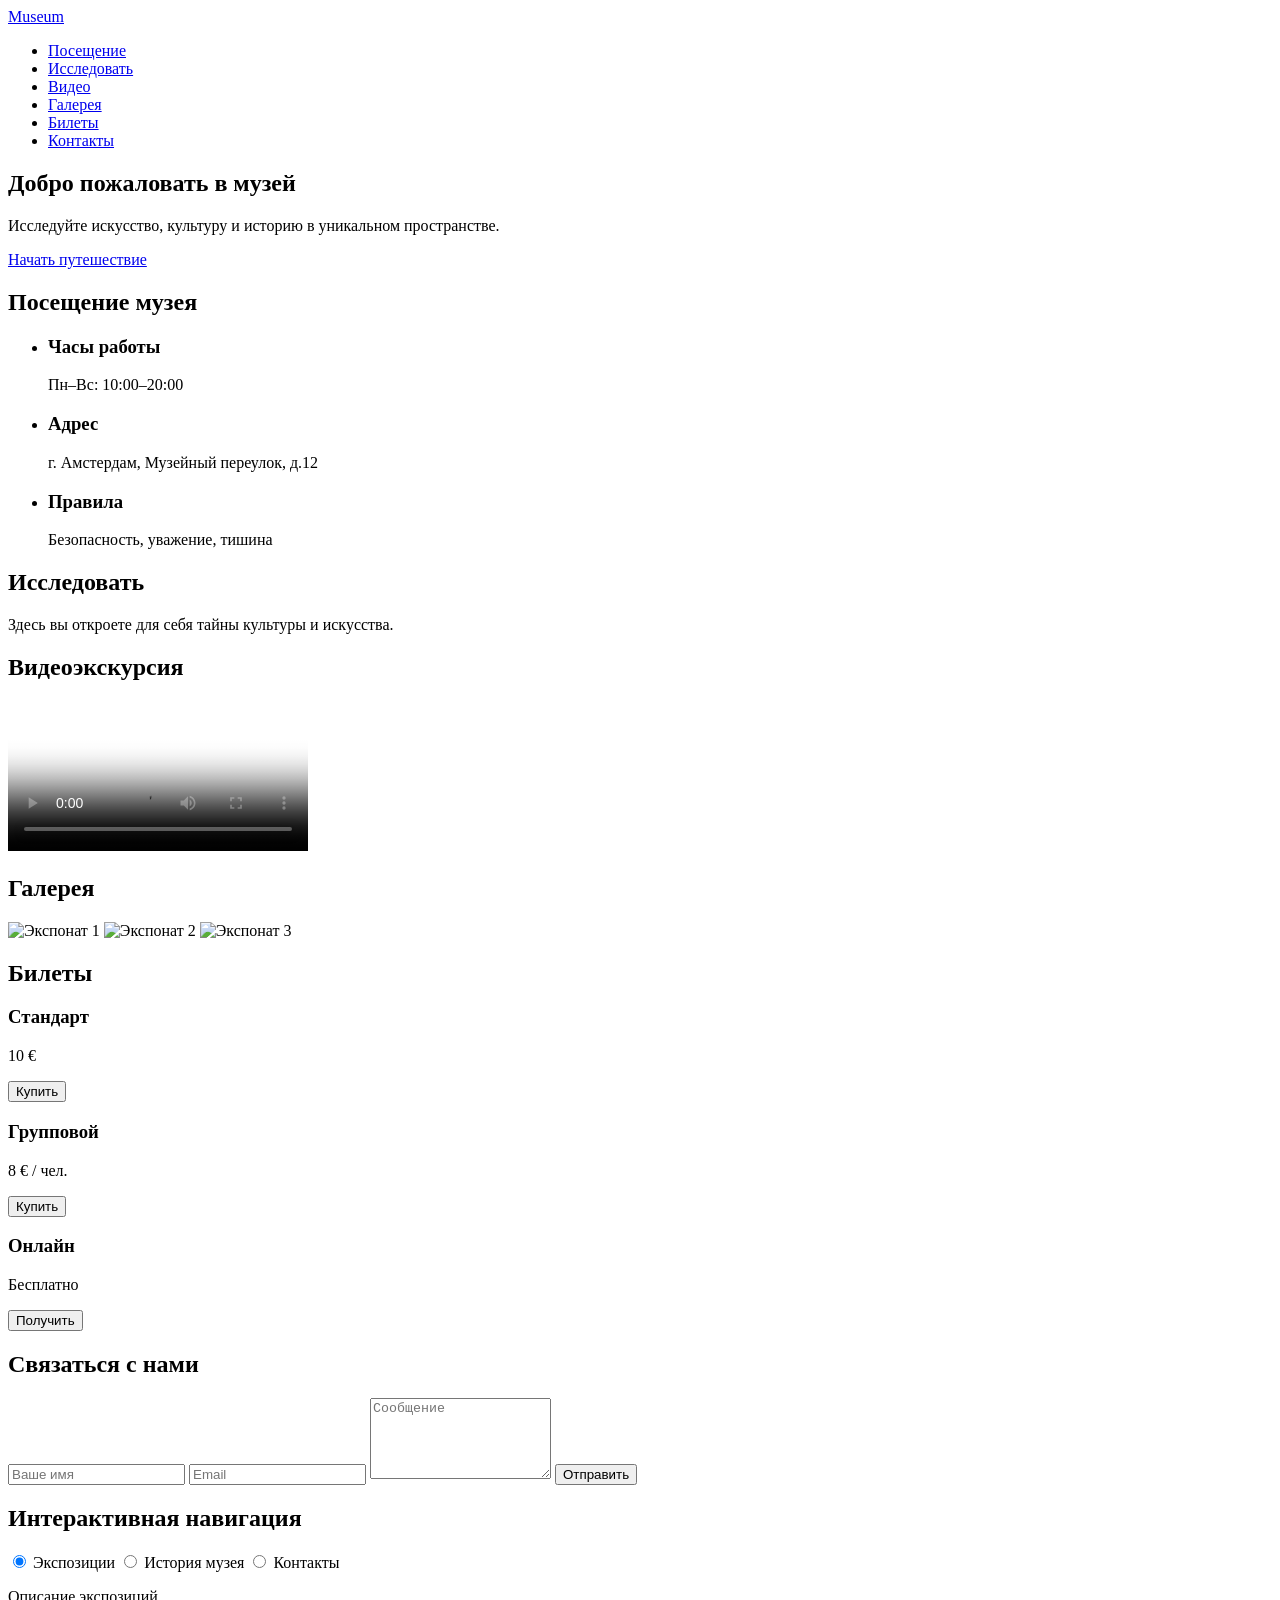
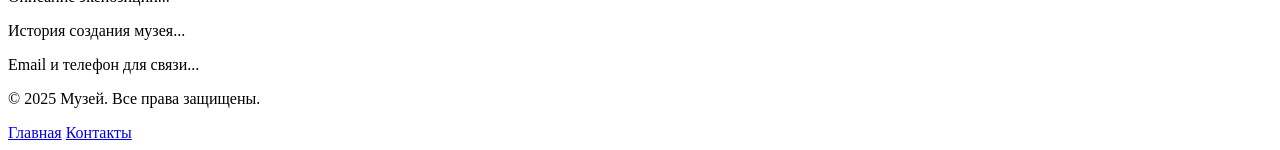
==== museum/index.html @ 7626f2a3 "fix: create index.html" ====
<!DOCTYPE html>
<html lang="ru">
<head>
  <meta charset="UTF-8" />
  <meta name="viewport" content="width=device-width, initial-scale=1.0" />
  <title>Музей</title>
  <link rel="stylesheet" href="style.css" />
  <link href="https://fonts.googleapis.com/css2?family=Montserrat:wght@400;600;700&display=swap" rel="stylesheet" />
</head>
<body>
  <header id="header" class="site-header">
    <div class="nav-container">
      <a href="#welcome" class="logo">Museum</a>
      <nav class="main-nav">
        <ul class="nav-list">
          <li><a href="#visiting">Посещение</a></li>
          <li><a href="#explore">Исследовать</a></li>
          <li><a href="#video">Видео</a></li>
          <li><a href="#gallery">Галерея</a></li>
          <li><a href="#tickets">Билеты</a></li>
          <li><a href="#contacts">Контакты</a></li>
        </ul>
      </nav>
    </div>
  </header>

  <main>
    <section id="welcome" class="section welcome-section">
      <div class="welcome-container">
        <h1 class="welcome-title">Добро пожаловать в музей</h1>
        <p class="welcome-description">Исследуйте искусство, культуру и историю в уникальном пространстве.</p>
        <a href="#visiting" class="welcome-button">Начать путешествие</a>
      </div>
    </section>

    <section id="visiting" class="section visiting-section">
      <div class="visiting-container">
        <h2 class="section-title">Посещение музея</h2>
        <ul class="visiting-list">
          <li class="visiting-item"><h3>Часы работы</h3><p>Пн–Вс: 10:00–20:00</p></li>
          <li class="visiting-item"><h3>Адрес</h3><p>г. Амстердам, Музейный переулок, д.12</p></li>
          <li class="visiting-item"><h3>Правила</h3><p>Безопасность, уважение, тишина</p></li>
        </ul>
      </div>
    </section>

    <section id="explore" class="section explore-section">
      <div class="explore-content">
        <h2 class="section-title">Исследовать</h2>
        <p>Здесь вы откроете для себя тайны культуры и искусства.</p>
      </div>
    </section>

    <section id="video" class="section video-section">
      <div class="video-container">
        <h2 class="section-title">Видеоэкскурсия</h2>
        <video controls poster="assets/images/video-poster.jpg">
          <source src="assets/videos/museum-tour.mp4" type="video/mp4" />
        </video>
      </div>
    </section>

    <section id="gallery" class="section gallery-section">
      <div class="gallery-container">
        <h2 class="section-title">Галерея</h2>
        <div class="gallery-grid">
          <img src="assets/images/gallery1.jpg" alt="Экспонат 1" />
          <img src="assets/images/gallery2.jpg" alt="Экспонат 2" />
          <img src="assets/images/gallery3.jpg" alt="Экспонат 3" />
        </div>
      </div>
    </section>

    <section id="tickets" class="section tickets-section">
      <div class="tickets-container">
        <h2 class="section-title">Билеты</h2>
        <div class="tickets-grid">
          <div class="ticket-card"><h3>Стандарт</h3><p>10 €</p><button>Купить</button></div>
          <div class="ticket-card"><h3>Групповой</h3><p>8 € / чел.</p><button>Купить</button></div>
          <div class="ticket-card"><h3>Онлайн</h3><p>Бесплатно</p><button>Получить</button></div>
        </div>
      </div>
    </section>

    <section id="contacts" class="section contacts-section">
      <div class="contacts-container">
        <h2 class="section-title">Связаться с нами</h2>
        <form class="contact-form">
          <input type="text" name="name" placeholder="Ваше имя" required />
          <input type="email" name="email" placeholder="Email" required />
          <textarea name="message" rows="5" placeholder="Сообщение" required></textarea>
          <button type="submit">Отправить</button>
        </form>
      </div>
    </section>

    <section class="section tabs-section">
      <h2 class="section-title">Интерактивная навигация</h2>
      <div class="tabs">
        <input type="radio" id="tab1" name="tabs" checked />
        <label for="tab1" class="tab-label">Экспозиции</label>
        <input type="radio" id="tab2" name="tabs" />
        <label for="tab2" class="tab-label">История музея</label>
        <input type="radio" id="tab3" name="tabs" />
        <label for="tab3" class="tab-label">Контакты</label>
        <div class="tab-content" id="content1"><p>Описание экспозиций...</p></div>
        <div class="tab-content" id="content2"><p>История создания музея...</p></div>
        <div class="tab-content" id="content3"><p>Email и телефон для связи...</p></div>
      </div>
    </section>
  </main>

  <footer id="footer" class="site-footer">
    <div class="footer-container">
      <p>&copy; 2025 Музей. Все права защищены.</p>
      <nav class="footer-nav">
        <a href="#welcome">Главная</a>
        <a href="#contacts">Контакты</a>
      </nav>
    </div>
  </footer>
</body>
</html>
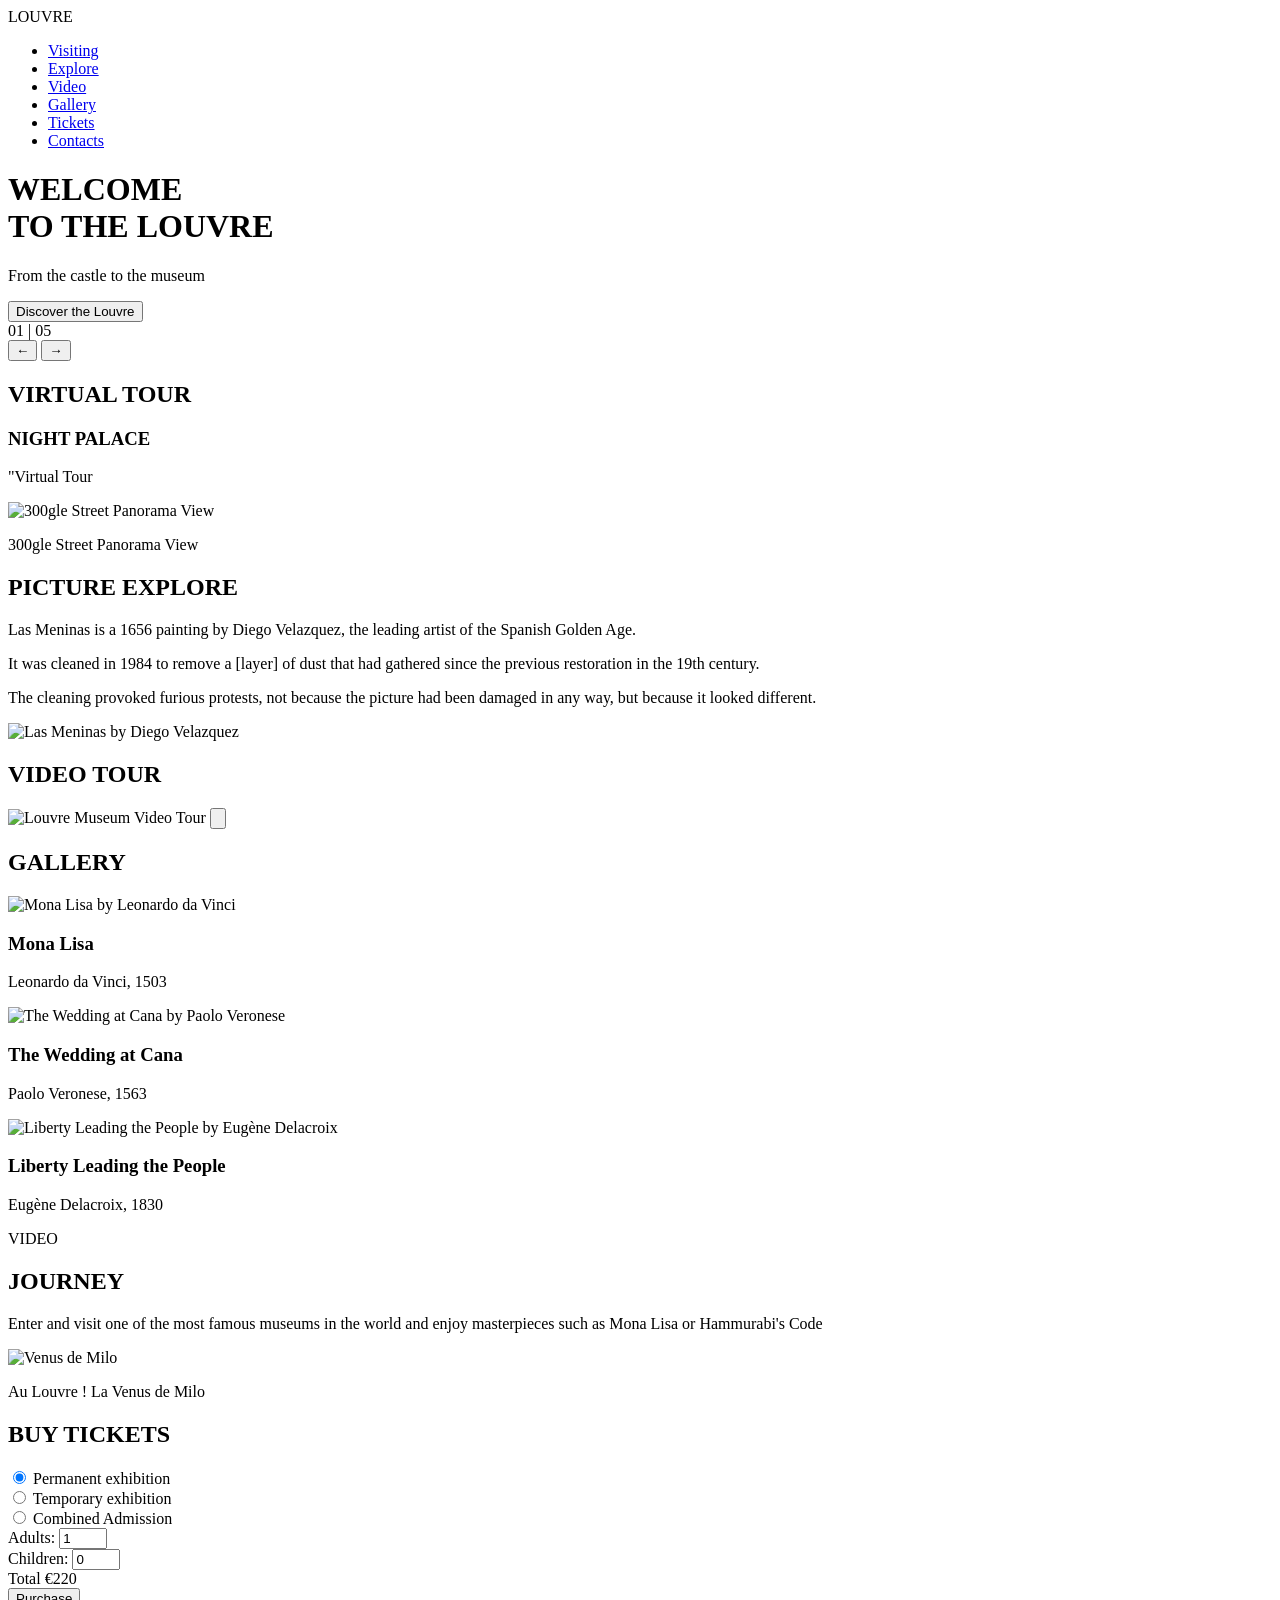
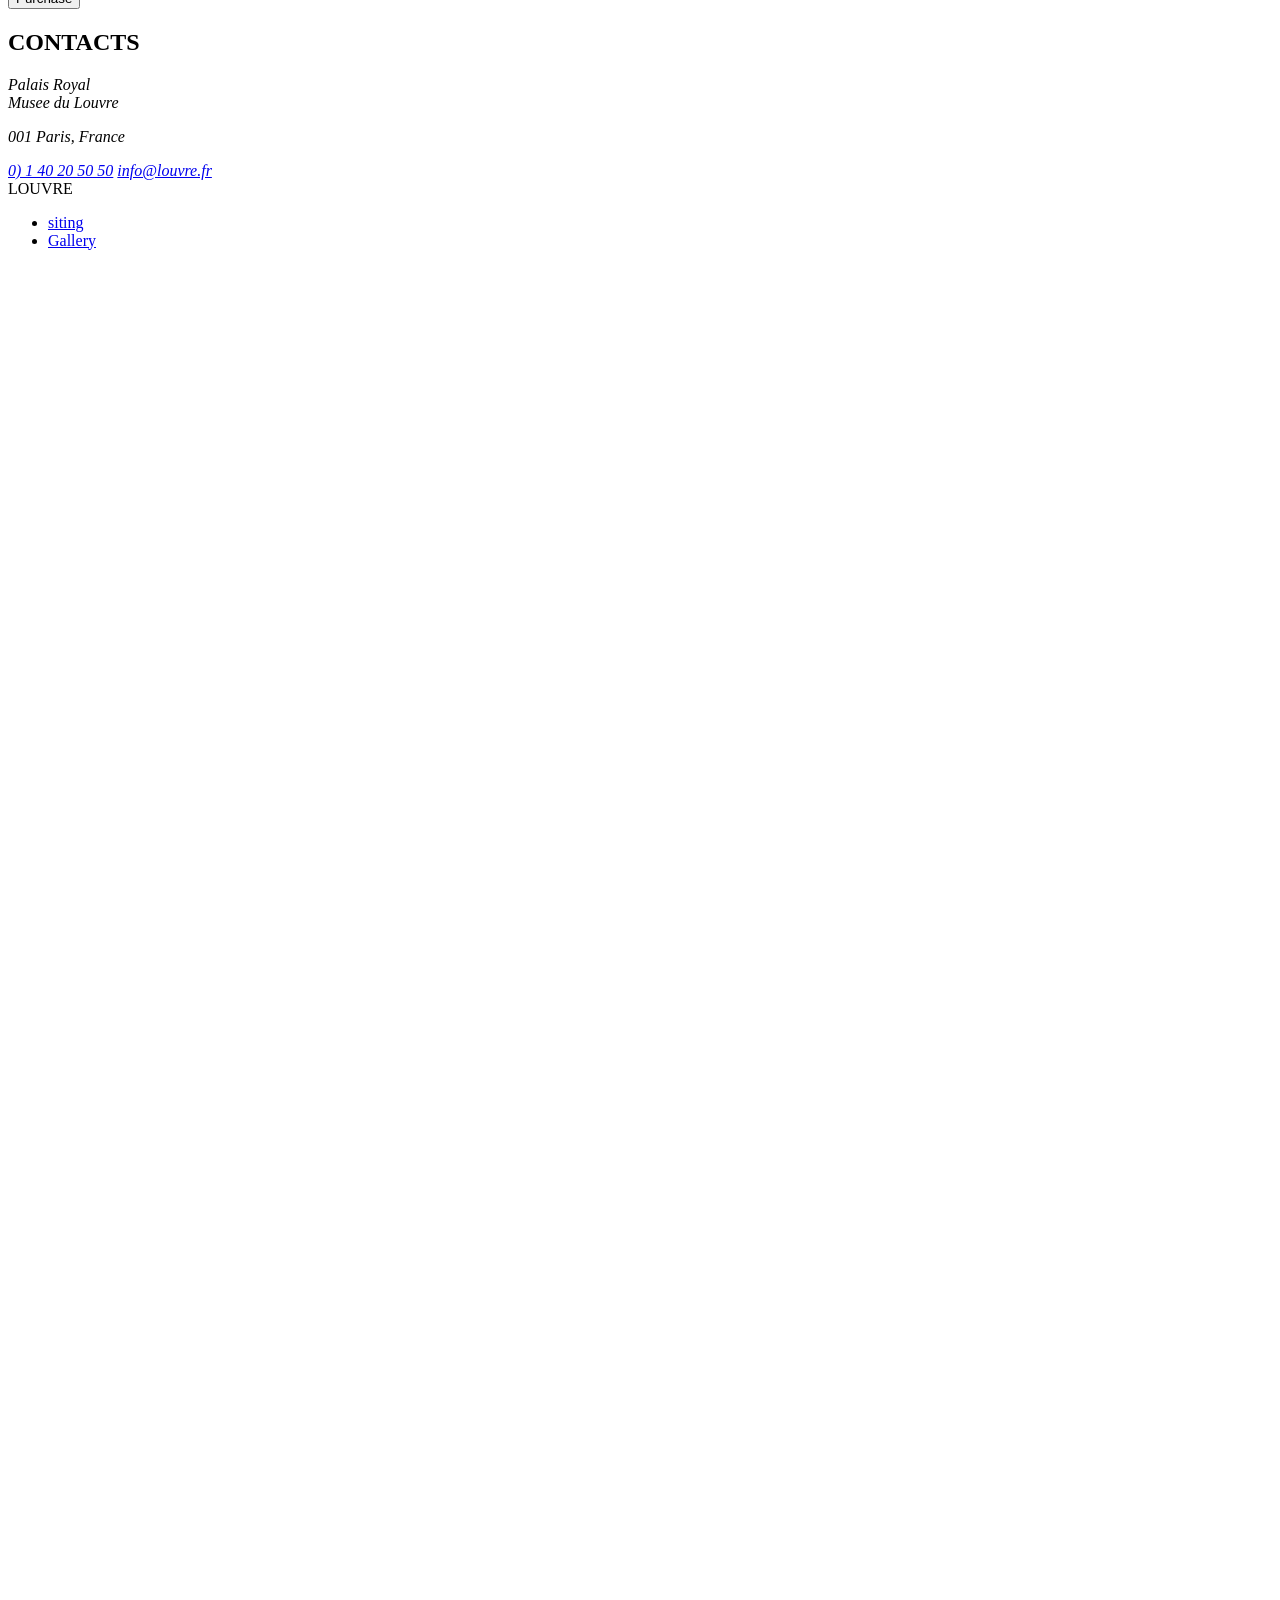
==== commit f8185401: "fix: refactor index.html" ====
--- a/museum/index.html
+++ b/museum/index.html
@@ -1,123 +1,213 @@
 <!DOCTYPE html>
-<html lang="ru">
+<html lang="en">
 <head>
-  <meta charset="UTF-8" />
-  <meta name="viewport" content="width=device-width, initial-scale=1.0" />
-  <title>Музей</title>
-  <link rel="stylesheet" href="style.css" />
-  <link href="https://fonts.googleapis.com/css2?family=Montserrat:wght@400;600;700&display=swap" rel="stylesheet" />
+    <meta charset="UTF-8">
+    <meta name="viewport" content="width=device-width, initial-scale=1.0">
+    <title>Louvre Museum - Official Website</title>
+    <link rel="stylesheet" href="styles.css">
+    <link rel="icon" href="favicon.ico" type="image/x-icon">
+    <link href="https://fonts.googleapis.com/css2?family=Playfair+Display:wght@400;700&family=Roboto:wght@300;400;500&display=swap" rel="stylesheet">
 </head>
 <body>
-  <header id="header" class="site-header">
-    <div class="nav-container">
-      <a href="#welcome" class="logo">Museum</a>
-      <nav class="main-nav">
-        <ul class="nav-list">
-          <li><a href="#visiting">Посещение</a></li>
-          <li><a href="#explore">Исследовать</a></li>
-          <li><a href="#video">Видео</a></li>
-          <li><a href="#gallery">Галерея</a></li>
-          <li><a href="#tickets">Билеты</a></li>
-          <li><a href="#contacts">Контакты</a></li>
-        </ul>
-      </nav>
-    </div>
-  </header>
-
-  <main>
-    <section id="welcome" class="section welcome-section">
-      <div class="welcome-container">
-        <h1 class="welcome-title">Добро пожаловать в музей</h1>
-        <p class="welcome-description">Исследуйте искусство, культуру и историю в уникальном пространстве.</p>
-        <a href="#visiting" class="welcome-button">Начать путешествие</a>
-      </div>
-    </section>
-
-    <section id="visiting" class="section visiting-section">
-      <div class="visiting-container">
-        <h2 class="section-title">Посещение музея</h2>
-        <ul class="visiting-list">
-          <li class="visiting-item"><h3>Часы работы</h3><p>Пн–Вс: 10:00–20:00</p></li>
-          <li class="visiting-item"><h3>Адрес</h3><p>г. Амстердам, Музейный переулок, д.12</p></li>
-          <li class="visiting-item"><h3>Правила</h3><p>Безопасность, уважение, тишина</p></li>
-        </ul>
-      </div>
-    </section>
-
-    <section id="explore" class="section explore-section">
-      <div class="explore-content">
-        <h2 class="section-title">Исследовать</h2>
-        <p>Здесь вы откроете для себя тайны культуры и искусства.</p>
-      </div>
-    </section>
-
-    <section id="video" class="section video-section">
-      <div class="video-container">
-        <h2 class="section-title">Видеоэкскурсия</h2>
-        <video controls poster="assets/images/video-poster.jpg">
-          <source src="assets/videos/museum-tour.mp4" type="video/mp4" />
-        </video>
-      </div>
-    </section>
-
-    <section id="gallery" class="section gallery-section">
-      <div class="gallery-container">
-        <h2 class="section-title">Галерея</h2>
-        <div class="gallery-grid">
-          <img src="assets/images/gallery1.jpg" alt="Экспонат 1" />
-          <img src="assets/images/gallery2.jpg" alt="Экспонат 2" />
-          <img src="assets/images/gallery3.jpg" alt="Экспонат 3" />
+    <header class="header" id="header">
+        <div class="container">
+            <div class="header__top">
+                <div class="logo">LOUVRE</div>
+                <nav class="nav">
+                    <ul class="nav__list">
+                        <li class="nav__item"><a href="#visiting" class="nav__link">Visiting</a></li>
+                        <li class="nav__item"><a href="#explore" class="nav__link">Explore</a></li>
+                        <li class="nav__item"><a href="#video" class="nav__link">Video</a></li>
+                        <li class="nav__item"><a href="#gallery" class="nav__link">Gallery</a></li>
+                        <li class="nav__item"><a href="#tickets" class="nav__link">Tickets</a></li>
+                        <li class="nav__item"><a href="#contacts" class="nav__link">Contacts</a></li>
+                    </ul>
+                </nav>
+            </div>
+            
+            <div class="header__hero">
+                <h1 class="hero__title">WELCOME<br>TO THE LOUVRE</h1>
+                <p class="hero__subtitle">From the castle to the museum</p>
+                <button class="btn btn--primary">Discover the Louvre</button>
+                <div class="slider-controls">
+                    <span class="slider__counter">01 | 05</span>
+                    <div class="slider__arrows">
+                        <button class="slider__arrow slider__arrow--prev">←</button>
+                        <button class="slider__arrow slider__arrow--next">→</button>
+                    </div>
+                </div>
+            </div>
         </div>
-      </div>
-    </section>
-
-    <section id="tickets" class="section tickets-section">
-      <div class="tickets-container">
-        <h2 class="section-title">Билеты</h2>
-        <div class="tickets-grid">
-          <div class="ticket-card"><h3>Стандарт</h3><p>10 €</p><button>Купить</button></div>
-          <div class="ticket-card"><h3>Групповой</h3><p>8 € / чел.</p><button>Купить</button></div>
-          <div class="ticket-card"><h3>Онлайн</h3><p>Бесплатно</p><button>Получить</button></div>
+    </header>
+
+    <main>
+        <section class="virtual-tour" id="visiting">
+            <div class="container">
+                <h2 class="section-title">VIRTUAL TOUR</h2>
+                <h3 class="section-subtitle">NIGHT PALACE</h3>
+                <p class="section-description">"Virtual Tour</p>
+                <div class="panorama">
+                    <img src="placeholder-panorama.jpg" alt="300gle Street Panorama View" class="panorama__image">
+                    <p class="panorama__caption">300gle Street Panorama View</p>
+                </div>
+            </div>
+        </section>
+
+        <section class="picture-explore" id="explore">
+            <div class="container">
+                <h2 class="section-title">PICTURE EXPLORE</h2>
+                <div class="picture-info">
+                    <div class="picture-text">
+                        <p>Las Meninas is a 1656 painting by Diego Velazquez, the leading artist of the Spanish Golden Age.</p>
+                        <p>It was cleaned in 1984 to remove a <span class="text-gap">[layer]</span> of dust that had gathered since the previous restoration in the 19th century.</p>
+                        <p>The cleaning provoked furious protests, not because the picture had been damaged in any way, but because it looked different.</p>
+                    </div>
+                    <div class="picture-image">
+                        <img src="placeholder-painting.jpg" alt="Las Meninas by Diego Velazquez" class="painting__image">
+                    </div>
+                </div>
+            </div>
+        </section>
+
+        <section class="video" id="video">
+            <div class="container">
+                <h2 class="section-title">VIDEO TOUR</h2>
+                <div class="video-container">
+                    <div class="video-placeholder">
+                        <img src="video-poster.jpg" alt="Louvre Museum Video Tour" class="video-poster">
+                        <button class="play-button">
+                            <svg class="play-icon" viewBox="0 0 24 24">
+                            </svg>
+                        </button>
+                    </div>
+                </div>
+            </div>
+        </section>
+
+        <section class="gallery" id="gallery">
+            <div class="container">
+                <h2 class="section-title">GALLERY</h2>
+                <div class="gallery-grid">
+                    <div class="gallery-card">
+                        <img src="gallery-1.jpg" alt="Mona Lisa by Leonardo da Vinci" class="gallery-image">
+                        <h3 class="gallery-title">Mona Lisa</h3>
+                        <p class="gallery-description">Leonardo da Vinci, 1503</p>
+                    </div>
+                    <div class="gallery-card">
+                        <img src="gallery-2.jpg" alt="The Wedding at Cana by Paolo Veronese" class="gallery-image">
+                        <h3 class="gallery-title">The Wedding at Cana</h3>
+                        <p class="gallery-description">Paolo Veronese, 1563</p>
+                    </div>
+                    <div class="gallery-card">
+                        <img src="gallery-3.jpg" alt="Liberty Leading the People by Eugène Delacroix" class="gallery-image">
+                        <h3 class="gallery-title">Liberty Leading the People</h3>
+                        <p class="gallery-description">Eugène Delacroix, 1830</p>
+                    </div>
+                </div>
+            </div>
+        </section>
+
+        <section class="journey parallax-section">
+            <div class="container">
+                <div class="journey__content">
+                    <div class="journey__text">
+                        <span class="journey__label">VIDEO</span>
+                        <h2 class="journey__title">JOURNEY</h2>
+                        <p class="journey__description">Enter and visit one of the most famous museums in the world and enjoy masterpieces such as Mona Lisa or Hammurabi's Code</p>
+                    </div>
+                    <div class="journey__image">
+                        <img src="placeholder-venus.jpg" alt="Venus de Milo" class="journey__img parallax-layer">
+                        <p class="image-caption">Au Louvre ! La Venus de Milo</p>
+                    </div>
+                </div>
+            </div>
+        </section>
+
+        <section class="tickets" id="tickets">
+            <div class="container">
+                <h2 class="section-title">BUY TICKETS</h2>
+                <form class="ticket-form">
+                    <div class="form-group">
+                        <label class="ticket-option">
+                            <input type="radio" name="ticket-type" value="permanent" checked>
+                            <span class="radio-custom"></span>
+                            <span class="ticket-label">Permanent exhibition</span>
+                        </label>
+                    </div>
+                    <div class="form-group">
+                        <label class="ticket-option">
+                            <input type="radio" name="ticket-type" value="temporary">
+                            <span class="radio-custom"></span>
+                            <span class="ticket-label">Temporary exhibition</span>
+                        </label>
+                    </div>
+                    <div class="form-group">
+                        <label class="ticket-option">
+                            <input type="radio" name="ticket-type" value="combined">
+                            <span class="radio-custom"></span>
+                            <span class="ticket-label">Combined Admission</span>
+                        </label>
+                    </div>
+                    <div class="form-group">
+                        <label class="ticket-quantity">
+                            <span class="quantity-label">Adults:</span>
+                            <input type="number" min="1" max="10" value="1" class="quantity-input">
+                        </label>
+                    </div>
+                    <div class="form-group">
+                        <label class="ticket-quantity">
+                            <span class="quantity-label">Children:</span>
+                            <input type="number" min="0" max="10" value="0" class="quantity-input">
+                        </label>
+                    </div>
+                    <div class="form-total">
+                        <span class="total-label">Total</span>
+                        <span class="total-amount">€220</span>
+                    </div>
+                    <button type="submit" class="btn btn--secondary">Purchase</button>
+                </form>
+            </div>
+        </section>
+
+        <section class="contacts" id="contacts">
+            <div class="container">
+                <h2 class="section-title">CONTACTS</h2>
+                <address class="contact-info">
+                    <p class="contact-address">Palais Royal<br>Musee du Louvre</p>
+                    <p class="contact-city">001 Paris, France</p>
+                    <a href="tel:+140205050" class="contact-phone">0) 1 40 20 50 50</a>
+                    <a href="mailto:info@louvre.fr" class="contact-email">info@louvre.fr</a>
+                </address>
+            </div>
+        </section>
+    </main>
+
+    <footer class="footer">
+        <div class="container">
+            <div class="footer__content">
+                <div class="logo">LOUVRE</div>
+                <nav class="footer-nav">
+                    <ul class="footer-nav__list">
+                        <li class="footer-nav__item"><a href="#visiting" class="footer-nav__link">siting</a></li>
+                        <li class="footer-nav__item"><a href="#gallery" class="footer-nav__link">Gallery</a></li>
+                    </ul>
+                </nav>
+                <div class="social-links">
+                    <a href="#" class="social-link" aria-label="Facebook">
+                        <svg class="social-icon" viewBox="0 0 24 24">
+                        </svg>
+                    </a>
+                    <a href="#" class="social-link" aria-label="Twitter">
+                        <svg class="social-icon" viewBox="0 0 24 24">
+                        </svg>
+                    </a>
+                    <a href="#" class="social-link" aria-label="Instagram">
+                        <svg class="social-icon" viewBox="0 0 24 24">
+                        </svg>
+                    </a>
+                </div>
+            </div>
         </div>
-      </div>
-    </section>
-
-    <section id="contacts" class="section contacts-section">
-      <div class="contacts-container">
-        <h2 class="section-title">Связаться с нами</h2>
-        <form class="contact-form">
-          <input type="text" name="name" placeholder="Ваше имя" required />
-          <input type="email" name="email" placeholder="Email" required />
-          <textarea name="message" rows="5" placeholder="Сообщение" required></textarea>
-          <button type="submit">Отправить</button>
-        </form>
-      </div>
-    </section>
-
-    <section class="section tabs-section">
-      <h2 class="section-title">Интерактивная навигация</h2>
-      <div class="tabs">
-        <input type="radio" id="tab1" name="tabs" checked />
-        <label for="tab1" class="tab-label">Экспозиции</label>
-        <input type="radio" id="tab2" name="tabs" />
-        <label for="tab2" class="tab-label">История музея</label>
-        <input type="radio" id="tab3" name="tabs" />
-        <label for="tab3" class="tab-label">Контакты</label>
-        <div class="tab-content" id="content1"><p>Описание экспозиций...</p></div>
-        <div class="tab-content" id="content2"><p>История создания музея...</p></div>
-        <div class="tab-content" id="content3"><p>Email и телефон для связи...</p></div>
-      </div>
-    </section>
-  </main>
-
-  <footer id="footer" class="site-footer">
-    <div class="footer-container">
-      <p>&copy; 2025 Музей. Все права защищены.</p>
-      <nav class="footer-nav">
-        <a href="#welcome">Главная</a>
-        <a href="#contacts">Контакты</a>
-      </nav>
-    </div>
-  </footer>
+    </footer>
 </body>
 </html>
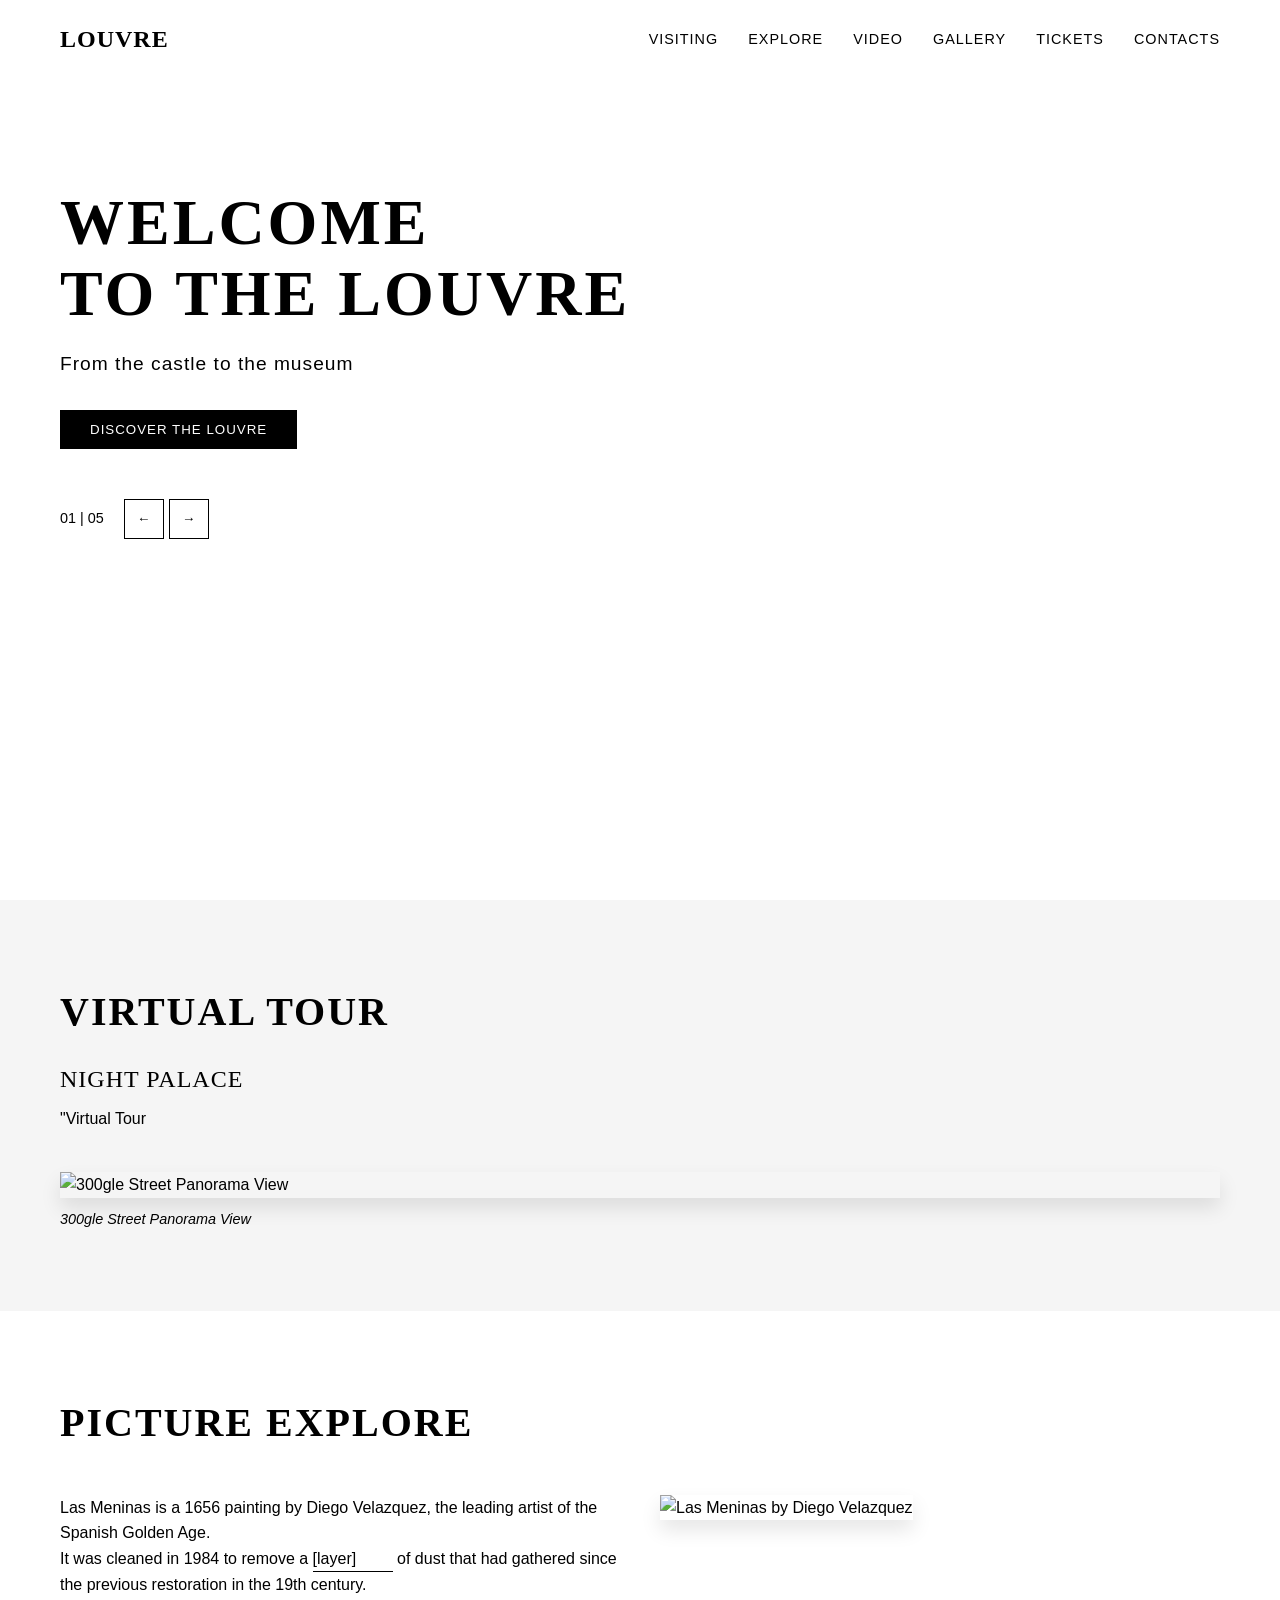
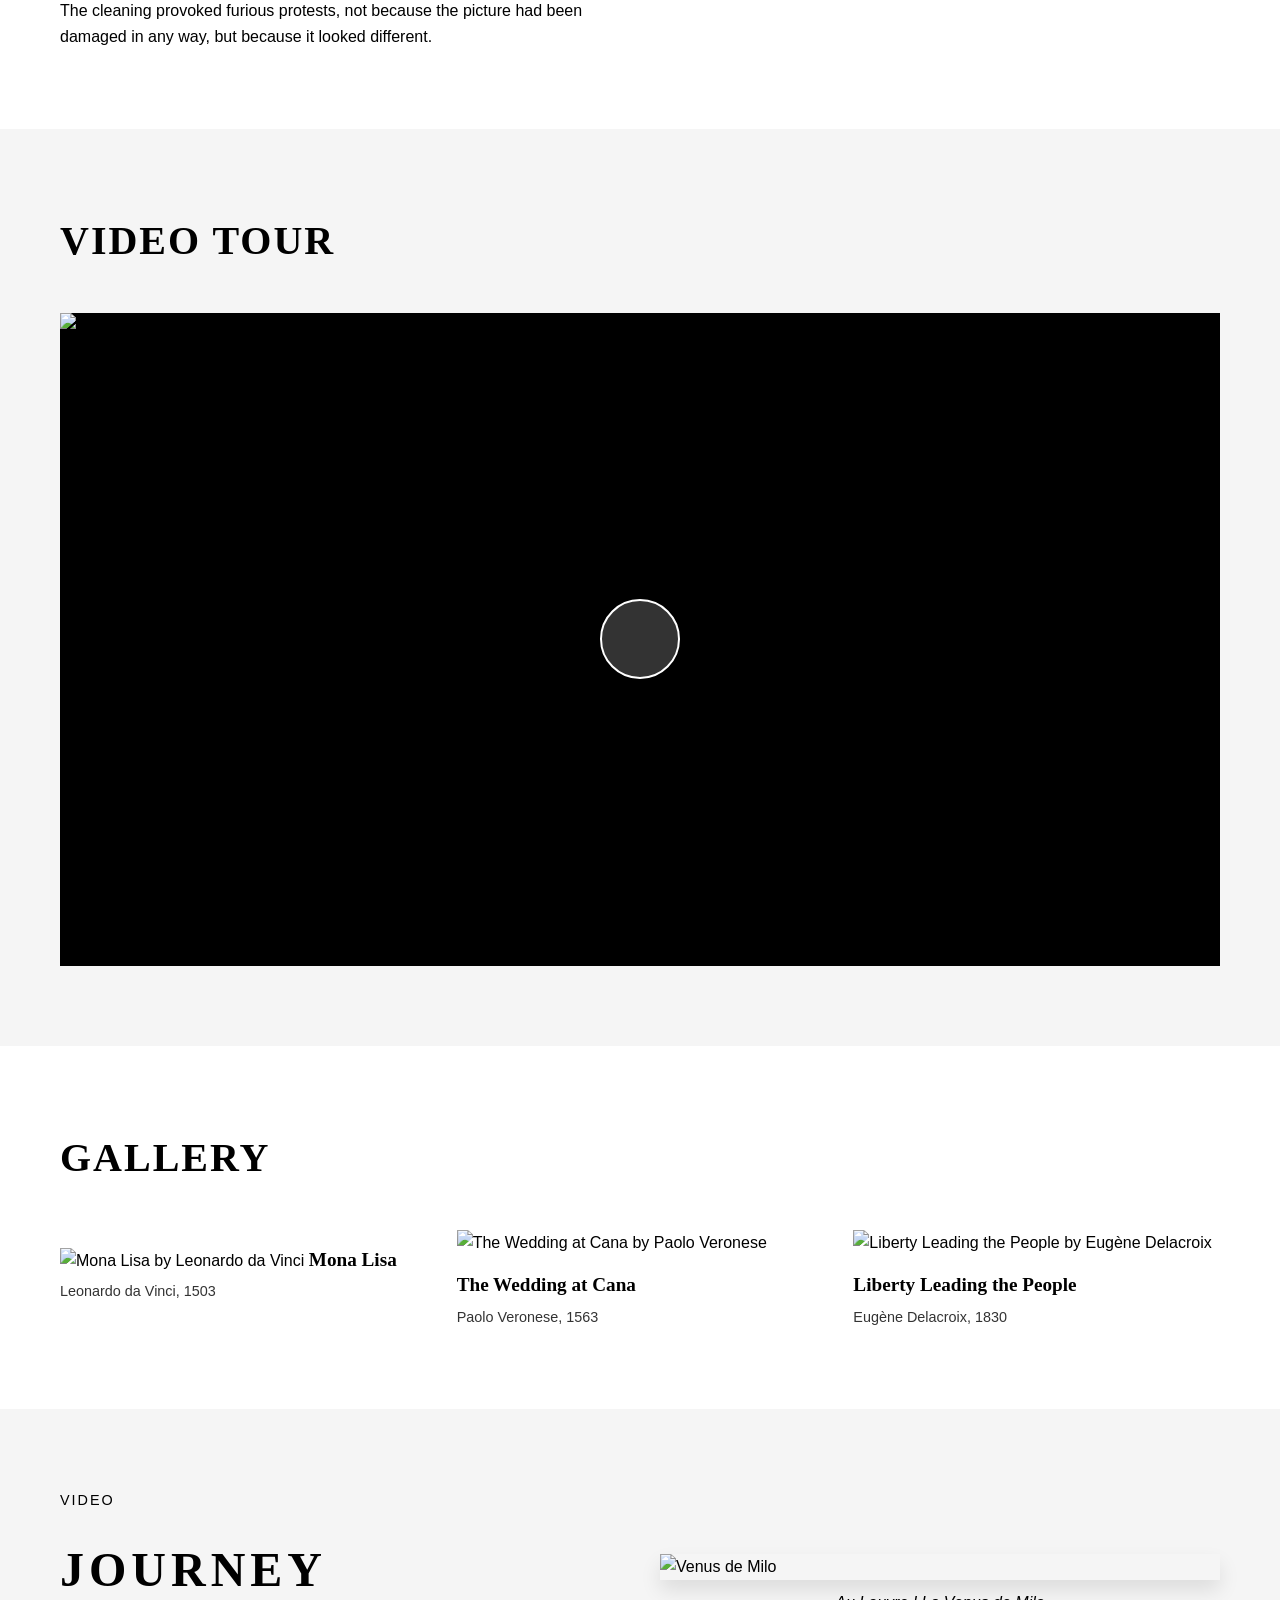
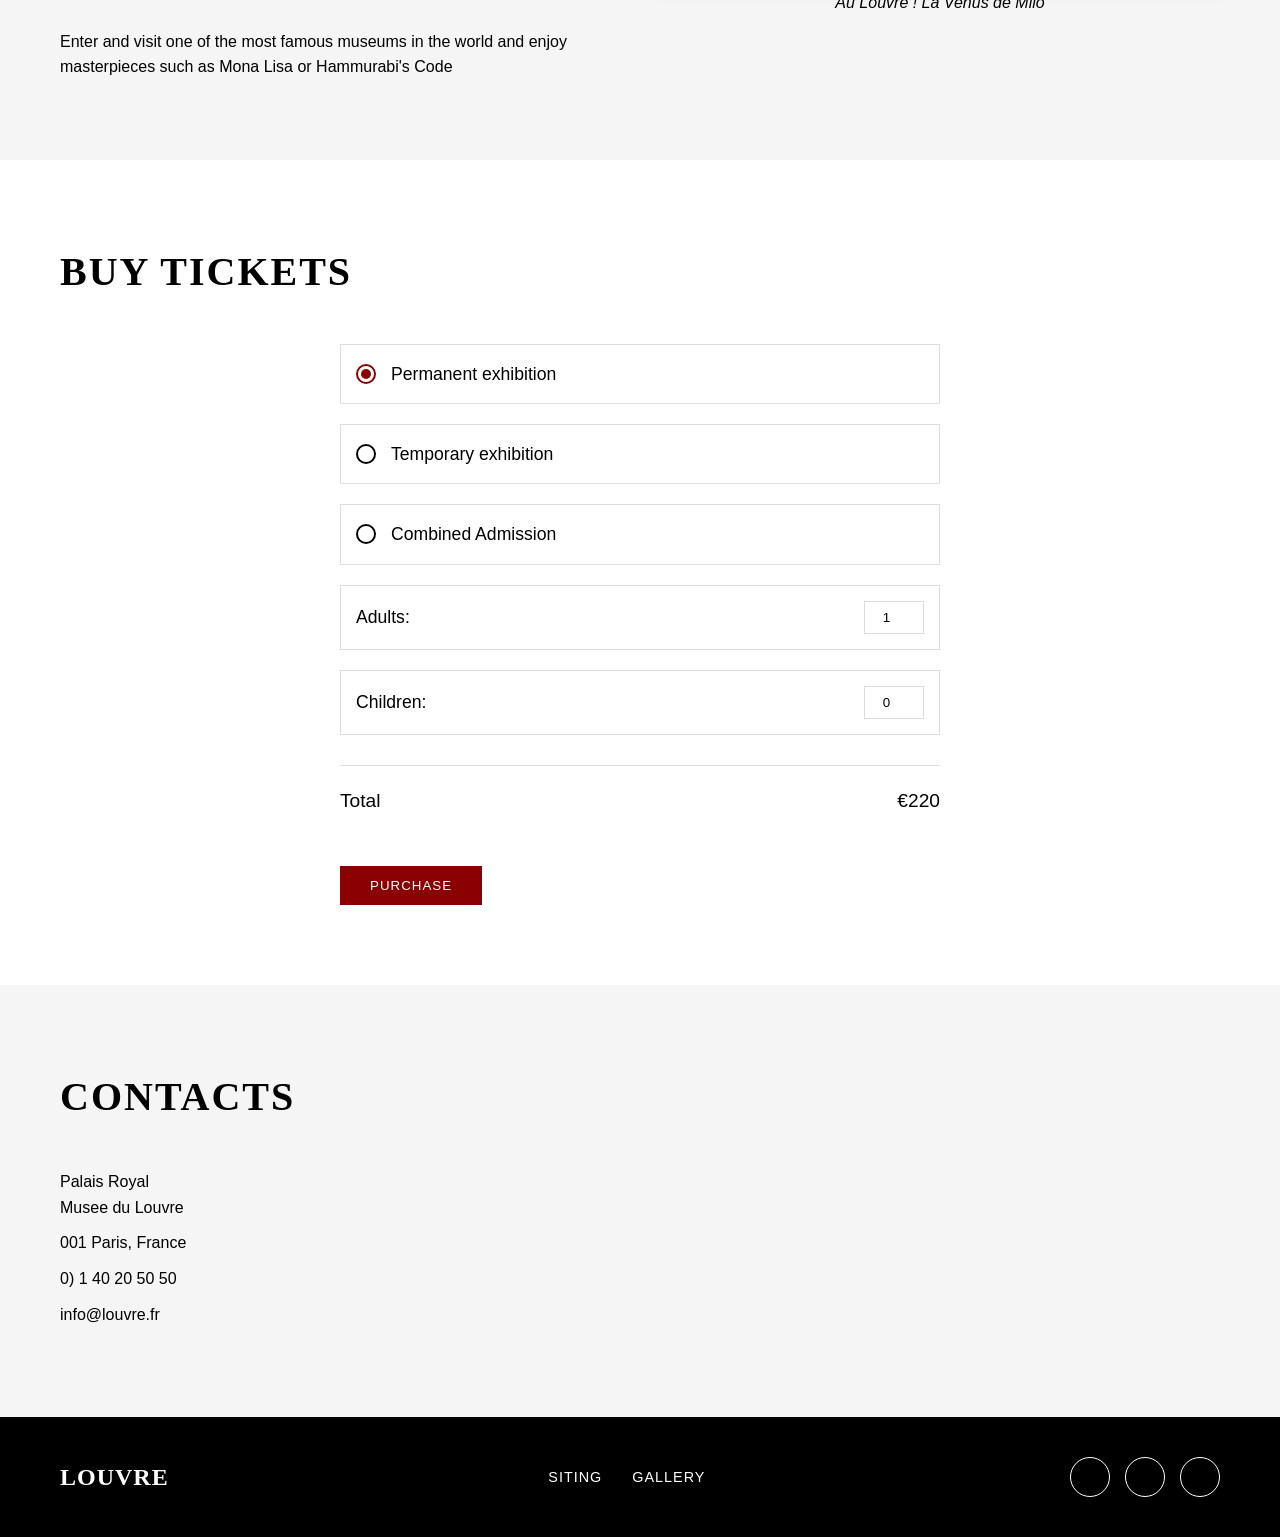
==== commit 8968e350: "fix: update index.html" ====
--- a/museum/index.html
+++ b/museum/index.html
@@ -4,7 +4,7 @@
     <meta charset="UTF-8">
     <meta name="viewport" content="width=device-width, initial-scale=1.0">
     <title>Louvre Museum - Official Website</title>
-    <link rel="stylesheet" href="styles.css">
+    <link rel="stylesheet" href="style.css">
     <link rel="icon" href="favicon.ico" type="image/x-icon">
     <link href="https://fonts.googleapis.com/css2?family=Playfair+Display:wght@400;700&family=Roboto:wght@300;400;500&display=swap" rel="stylesheet">
 </head>
--- a/museum/style.css
+++ b/museum/style.css
@@ -0,0 +1,740 @@
+/* Base styles */
+
+:root {
+    --primary-color: #000;
+    --secondary-color: #333;
+    --accent-color: #8B0000;
+    --gold-color: #D4AF37;
+    --light-color: #fff;
+    --gray-color: #f5f5f5;
+    --font-primary: 'Playfair Display', serif;
+    --font-secondary: 'Roboto', sans-serif;
+}
+/* Параллакс эффекты */
+.header {
+    position: relative;
+    height: 100vh;
+    overflow: hidden;
+}
+
+.header::before {
+    content: '';
+    position: absolute;
+    top: 0;
+    left: 0;
+    right: 0;
+    bottom: 0;
+    background-image: url('hero-bg.jpg');
+    background-size: cover;
+    background-position: center;
+    background-attachment: fixed;
+    z-index: -1;
+}
+
+.parallax-section {
+    position: relative;
+    overflow: hidden;
+}
+
+.parallax-section::before {
+    content: '';
+    position: absolute;
+    top: 0;
+    left: 0;
+    right: 0;
+    bottom: 0;
+    background-image: url('parallax-bg.jpg');
+    background-size: cover;
+    background-position: center;
+    background-attachment: fixed;
+    z-index: -1;
+    opacity: 0.7;
+}
+
+.parallax-layer {
+    transform: translateY(0);
+    transition: transform 0.5s ease-out;
+}
+
+* {
+    margin: 0;
+    padding: 0;
+    box-sizing: border-box;
+}
+
+html {
+    scroll-behavior: smooth;
+}
+
+body {
+    font-family: var(--font-secondary);
+    color: var(--primary-color);
+    line-height: 1.6;
+}
+
+.container {
+    width: 100%;
+    max-width: 1200px;
+    margin: 0 auto;
+    padding: 0 20px;
+}
+
+/* Typography */
+h1, h2, h3 {
+    font-family: var(--font-primary);
+    font-weight: 700;
+}
+
+.section-title {
+    font-size: 2.5rem;
+    margin-bottom: 1rem;
+    text-transform: uppercase;
+    letter-spacing: 2px;
+}
+
+.section-subtitle {
+    font-size: 1.5rem;
+    margin-bottom: 0.5rem;
+    font-weight: 400;
+    letter-spacing: 1px;
+}
+
+/* Header styles */
+.header {
+    background-color: var(--light-color);
+    padding: 20px 0;
+    position: relative;
+}
+
+.header__top {
+    display: flex;
+    justify-content: space-between;
+    align-items: center;
+    margin-bottom: 50px;
+}
+
+.logo {
+    font-family: var(--font-primary);
+    font-size: 1.5rem;
+    font-weight: 700;
+    letter-spacing: 1px;
+}
+
+.nav__list {
+    display: flex;
+    list-style: none;
+}
+
+.nav__item {
+    margin-left: 30px;
+    position: relative;
+}
+
+.nav__link {
+    text-decoration: none;
+    color: var(--primary-color);
+    font-weight: 500;
+    text-transform: uppercase;
+    font-size: 0.9rem;
+    transition: color 0.3s;
+    letter-spacing: 1px;
+}
+
+.nav__link:hover {
+    color: var(--accent-color);
+}
+
+.nav__link::after {
+    content: '';
+    position: absolute;
+    bottom: -5px;
+    left: 0;
+    width: 0;
+    height: 2px;
+    background-color: var(--accent-color);
+    transition: width 0.3s;
+}
+
+.nav__link:hover::after {
+    width: 100%;
+}
+
+.header__hero {
+    padding: 80px 0;
+    text-align: left;
+}
+
+.hero__title {
+    font-size: 4rem;
+    line-height: 1.1;
+    margin-bottom: 20px;
+    text-transform: uppercase;
+    letter-spacing: 3px;
+}
+
+.hero__subtitle {
+    font-size: 1.2rem;
+    margin-bottom: 30px;
+    letter-spacing: 1px;
+}
+
+/* Button styles */
+.btn {
+    display: inline-block;
+    padding: 12px 30px;
+    border: none;
+    border-radius: 0;
+    font-family: var(--font-secondary);
+    font-weight: 500;
+    text-transform: uppercase;
+    cursor: pointer;
+    transition: all 0.3s;
+    letter-spacing: 1px;
+}
+
+.btn--primary {
+    background-color: var(--primary-color);
+    color: var(--light-color);
+}
+
+.btn--primary:hover {
+    background-color: var(--accent-color);
+    transform: translateY(-2px);
+}
+
+.btn--primary:active {
+    transform: translateY(0);
+}
+
+.btn--secondary {
+    background-color: var(--accent-color);
+    color: var(--light-color);
+}
+
+.btn--secondary:hover {
+    background-color: var(--primary-color);
+    transform: translateY(-2px);
+}
+
+.btn--secondary:active {
+    transform: translateY(0);
+}
+
+/* Slider controls */
+.slider-controls {
+    margin-top: 50px;
+    display: flex;
+    align-items: center;
+}
+
+.slider__counter {
+    margin-right: 20px;
+    font-size: 0.9rem;
+}
+
+.slider__arrows {
+    display: flex;
+}
+
+.slider__arrow {
+    background: none;
+    border: 1px solid var(--primary-color);
+    width: 40px;
+    height: 40px;
+    display: flex;
+    align-items: center;
+    justify-content: center;
+    cursor: pointer;
+    transition: all 0.3s;
+}
+
+.slider__arrow:hover {
+    background-color: var(--primary-color);
+    color: var(--light-color);
+}
+
+.slider__arrow--prev {
+    margin-right: 5px;
+}
+
+/* Virtual tour section */
+.virtual-tour {
+    padding: 80px 0;
+    background-color: var(--gray-color);
+}
+
+.panorama {
+    margin-top: 40px;
+    position: relative;
+}
+
+.panorama__image {
+    width: 100%;
+    height: auto;
+    display: block;
+    box-shadow: 0 10px 20px rgba(0,0,0,0.1);
+}
+
+.panorama__caption {
+    margin-top: 10px;
+    font-style: italic;
+    font-size: 0.9rem;
+}
+
+/* Picture explore section */
+.picture-explore {
+    padding: 80px 0;
+    background-color: var(--light-color);
+}
+
+.picture-info {
+    display: flex;
+    margin-top: 40px;
+}
+
+.picture-text {
+    flex: 1;
+    padding-right: 40px;
+}
+
+.picture-image {
+    flex: 1;
+}
+
+.painting__image {
+    width: 100%;
+    height: auto;
+    max-height: 500px;
+    object-fit: cover;
+    box-shadow: 0 10px 20px rgba(0,0,0,0.1);
+    transition: transform 0.3s;
+}
+
+.painting__image:hover {
+    transform: scale(1.02);
+}
+
+.text-gap {
+    display: inline-block;
+    width: 80px;
+    border-bottom: 1px solid var(--primary-color);
+}
+
+/* Video section */
+.video {
+    padding: 80px 0;
+    background-color: var(--gray-color);
+}
+
+.video-container {
+    margin-top: 40px;
+}
+
+.video-placeholder {
+    position: relative;
+    width: 100%;
+    height: 0;
+    padding-bottom: 56.25%; /* 16:9 aspect ratio */
+    background-color: #000;
+}
+
+.video-poster {
+    position: absolute;
+    top: 0;
+    left: 0;
+    width: 100%;
+    height: 100%;
+    object-fit: cover;
+}
+
+.play-button {
+    position: absolute;
+    top: 50%;
+    left: 50%;
+    transform: translate(-50%, -50%);
+    width: 80px;
+    height: 80px;
+    background-color: rgba(255,255,255,0.2);
+    border: 2px solid var(--light-color);
+    border-radius: 50%;
+    display: flex;
+    align-items: center;
+    justify-content: center;
+    cursor: pointer;
+    transition: all 0.3s;
+}
+
+.play-button:hover {
+    background-color: rgba(255,255,255,0.3);
+    transform: translate(-50%, -50%) scale(1.1);
+}
+
+.play-icon {
+    width: 30px;
+    height: 30px;
+    fill: var(--light-color);
+    margin-left: 5px;
+}
+
+/* Gallery section */
+.gallery {
+    padding: 80px 0;
+    background-color: var(--light-color);
+}
+
+.gallery-grid {
+    display: grid;
+    grid-template-columns: repeat(auto-fit, minmax(300px, 1fr));
+    gap: 30px;
+    margin-top: 40px;
+}
+
+.gallery-card {
+    position: relative;
+    overflow: hidden;
+}
+
+.gallery-image {
+    width: 100%;
+    height: 300px;
+    object-fit: cover;
+    transition: transform 0.5s;
+}
+
+.gallery-card:hover .gallery-image {
+    transform: scale(1.05);
+}
+
+.gallery-title {
+    margin-top: 15px;
+    font-size: 1.2rem;
+    position: relative;
+    display: inline-block;
+}
+
+.gallery-title::after {
+    content: '';
+    position: absolute;
+    bottom: -5px;
+    left: 0;
+    width: 0;
+    height: 2px;
+    background-color: var(--accent-color);
+    transition: width 0.3s;
+}
+
+.gallery-card:hover .gallery-title::after {
+    width: 100%;
+}
+
+.gallery-description {
+    margin-top: 5px;
+    font-size: 0.9rem;
+    color: var(--secondary-color);
+}
+
+/* Journey section */
+.journey {
+    padding: 80px 0;
+    background-color: var(--gray-color);
+    position: relative;
+    overflow: hidden;
+}
+
+.journey__content {
+    display: flex;
+    align-items: center;
+    position: relative;
+    z-index: 1;
+}
+
+.journey__text {
+    flex: 1;
+    padding-right: 40px;
+}
+
+.journey__image {
+    flex: 1;
+    position: relative;
+}
+
+.journey__title {
+    font-size: 3rem;
+    margin: 20px 0;
+    letter-spacing: 5px;
+}
+
+.journey__label {
+    display: block;
+    font-size: 0.9rem;
+    letter-spacing: 2px;
+}
+
+.journey__img {
+    width: 100%;
+    height: auto;
+    display: block;
+    box-shadow: 0 10px 20px rgba(0,0,0,0.1);
+    transition: transform 0.3s;
+}
+
+.journey__img:hover {
+    transform: scale(1.03);
+}
+
+.image-caption {
+    margin-top: 10px;
+    text-align: center;
+    font-style: italic;
+}
+
+/* Tickets section */
+.tickets {
+    padding: 80px 0;
+    background-color: var(--light-color);
+}
+
+.ticket-form {
+    max-width: 600px;
+    margin: 40px auto 0;
+}
+
+.form-group {
+    margin-bottom: 20px;
+}
+
+.ticket-option {
+    display: flex;
+    align-items: center;
+    cursor: pointer;
+    padding: 15px;
+    border: 1px solid #ddd;
+    transition: all 0.3s;
+}
+
+.ticket-option:hover {
+    border-color: var(--accent-color);
+    background-color: rgba(139, 0, 0, 0.05);
+}
+
+input[type="radio"] {
+    display: none;
+}
+
+.radio-custom {
+    width: 20px;
+    height: 20px;
+    border: 2px solid var(--primary-color);
+    border-radius: 50%;
+    margin-right: 15px;
+    position: relative;
+    transition: all 0.3s;
+}
+
+input[type="radio"]:checked + .radio-custom {
+    border-color: var(--accent-color);
+}
+
+input[type="radio"]:checked + .radio-custom::after {
+    content: '';
+    position: absolute;
+    top: 3px;
+    left: 3px;
+    width: 10px;
+    height: 10px;
+    border-radius: 50%;
+    background-color: var(--accent-color);
+}
+
+.ticket-label {
+    font-size: 1.1rem;
+}
+
+.ticket-quantity {
+    display: flex;
+    align-items: center;
+    justify-content: space-between;
+    padding: 15px;
+    border: 1px solid #ddd;
+}
+
+.quantity-label {
+    font-size: 1.1rem;
+}
+
+.quantity-input {
+    width: 60px;
+    padding: 8px;
+    border: 1px solid #ddd;
+    text-align: center;
+}
+
+.form-total {
+    display: flex;
+    justify-content: space-between;
+    padding: 20px 0;
+    border-top: 1px solid #ddd;
+    margin: 30px 0;
+    font-size: 1.2rem;
+    font-weight: 500;
+}
+
+/* Contacts section */
+.contacts {
+    padding: 80px 0;
+    background-color: var(--gray-color);
+}
+
+.contact-info {
+    margin-top: 40px;
+    font-style: normal;
+}
+
+.contact-address {
+    font-weight: 500;
+    margin-bottom: 10px;
+}
+
+.contact-city {
+    margin-bottom: 10px;
+}
+
+.contact-phone,
+.contact-email {
+    display: block;
+    margin-bottom: 10px;
+    color: var(--primary-color);
+    text-decoration: none;
+    transition: color 0.3s;
+}
+
+.contact-phone:hover,
+.contact-email:hover {
+    color: var(--accent-color);
+}
+
+/* Footer styles */
+.footer {
+    padding: 40px 0;
+    background-color: var(--primary-color);
+    color: var(--light-color);
+}
+
+.footer__content {
+    display: flex;
+    justify-content: space-between;
+    align-items: center;
+}
+
+.footer-nav__list {
+    display: flex;
+    list-style: none;
+}
+
+.footer-nav__item {
+    margin-left: 30px;
+}
+
+.footer-nav__link {
+    text-decoration: none;
+    color: var(--light-color);
+    font-weight: 500;
+    text-transform: uppercase;
+    font-size: 0.9rem;
+    transition: color 0.3s;
+    letter-spacing: 1px;
+}
+
+.footer-nav__link:hover {
+    color: var(--gold-color);
+}
+
+.social-links {
+    display: flex;
+}
+
+.social-link {
+    display: flex;
+    align-items: center;
+    justify-content: center;
+    width: 40px;
+    height: 40px;
+    border: 1px solid var(--light-color);
+    border-radius: 50%;
+    margin-left: 15px;
+    transition: all 0.3s;
+}
+
+.social-link:hover {
+    border-color: var(--gold-color);
+    background-color: var(--gold-color);
+    transform: translateY(-3px);
+}
+
+.social-icon {
+    width: 20px;
+    height: 20px;
+    fill: var(--light-color);
+    transition: fill 0.3s;
+}
+
+.social-link:hover .social-icon {
+    fill: var(--primary-color);
+}
+
+/* Parallax elements */
+.parallax {
+    transition: transform 0.3s ease-out;
+}
+
+/* Responsive adjustments */
+@media (max-width: 768px) {
+    .header__top {
+        flex-direction: column;
+        align-items: flex-start;
+    }
+    
+    .nav {
+        margin-top: 20px;
+    }
+    
+    .nav__list {
+        flex-wrap: wrap;
+    }
+    
+    .nav__item {
+        margin: 0 15px 10px 0;
+    }
+    
+    .hero__title {
+        font-size: 2.5rem;
+    }
+    
+    .picture-info,
+    .journey__content {
+        flex-direction: column;
+    }
+    
+    .picture-text {
+        padding-right: 0;
+        margin-bottom: 30px;
+    }
+    
+    .journey__text {
+        padding-right: 0;
+        margin-bottom: 30px;
+    }
+    
+    .section-title {
+        font-size: 2rem;
+    }
+    
+    .footer__content {
+        flex-direction: column;
+        align-items: flex-start;
+    }
+    
+    .social-links {
+        margin-top: 20px;
+    }
+}
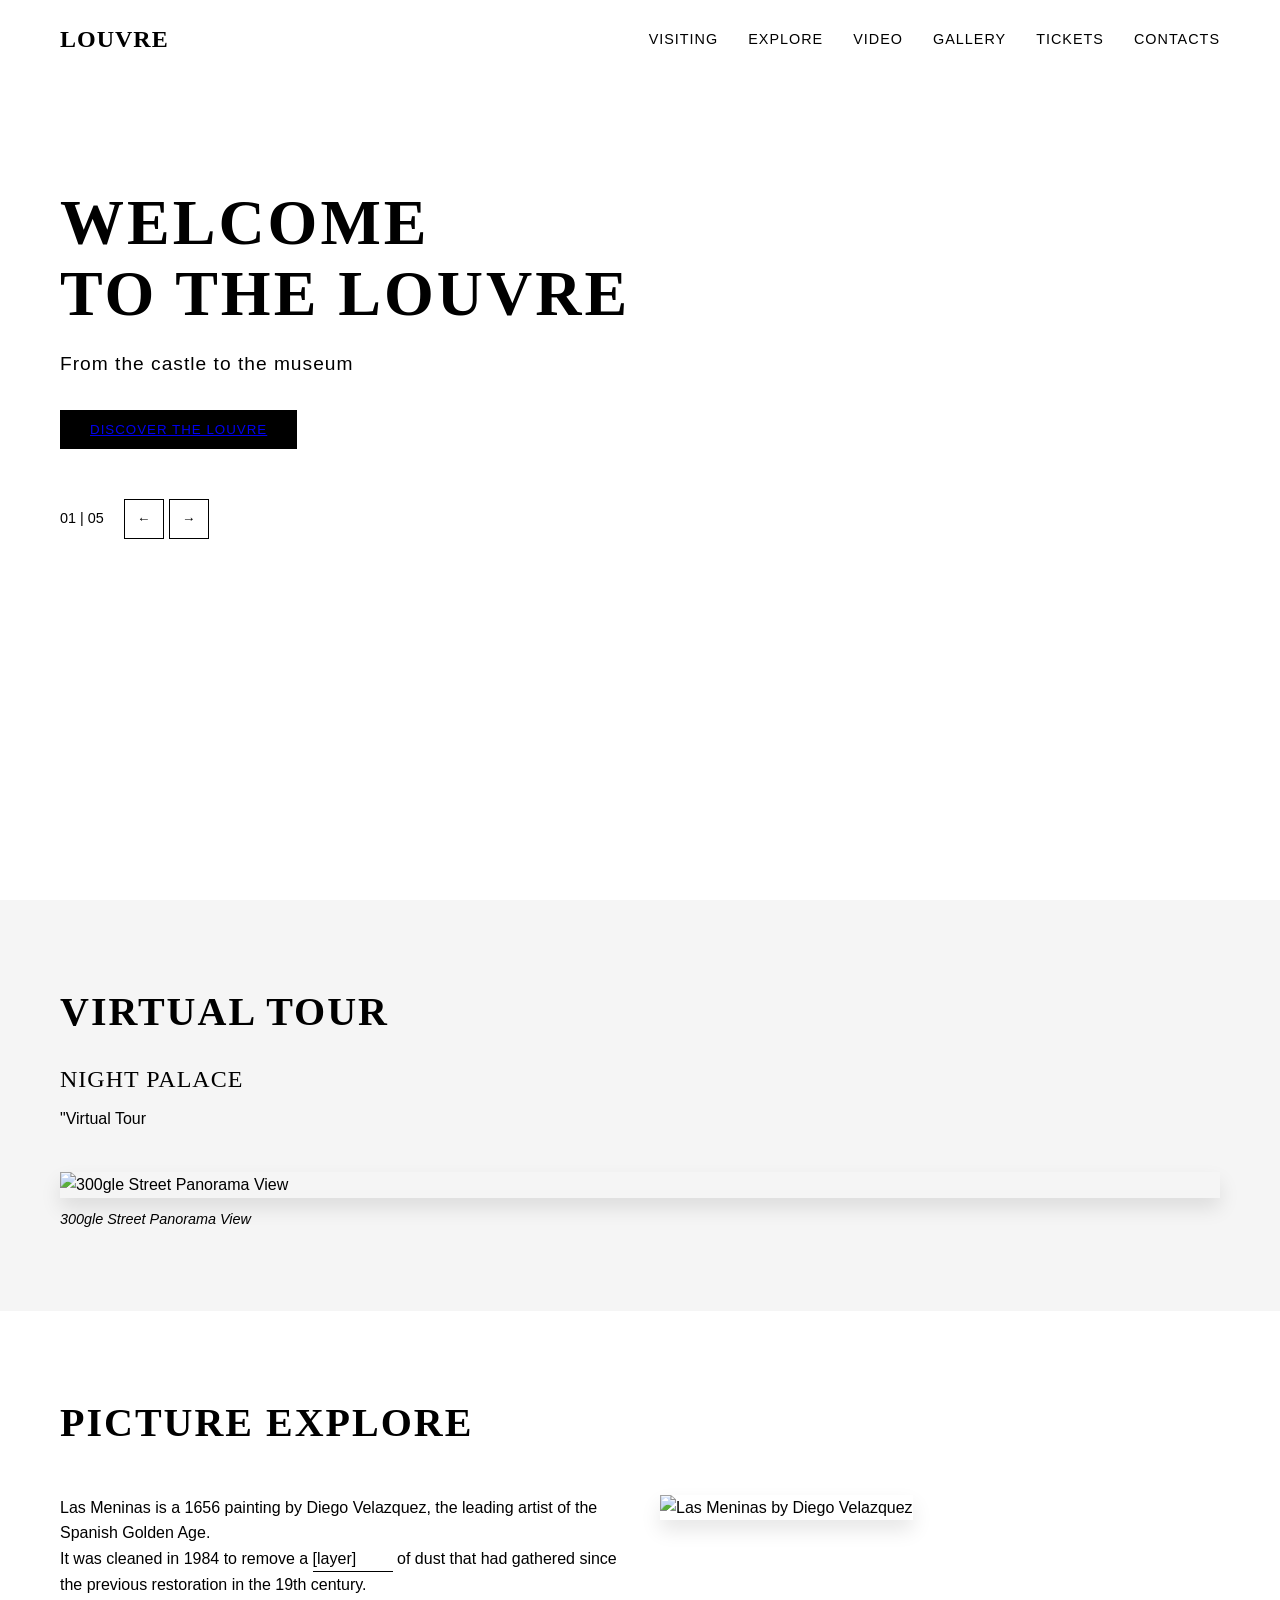
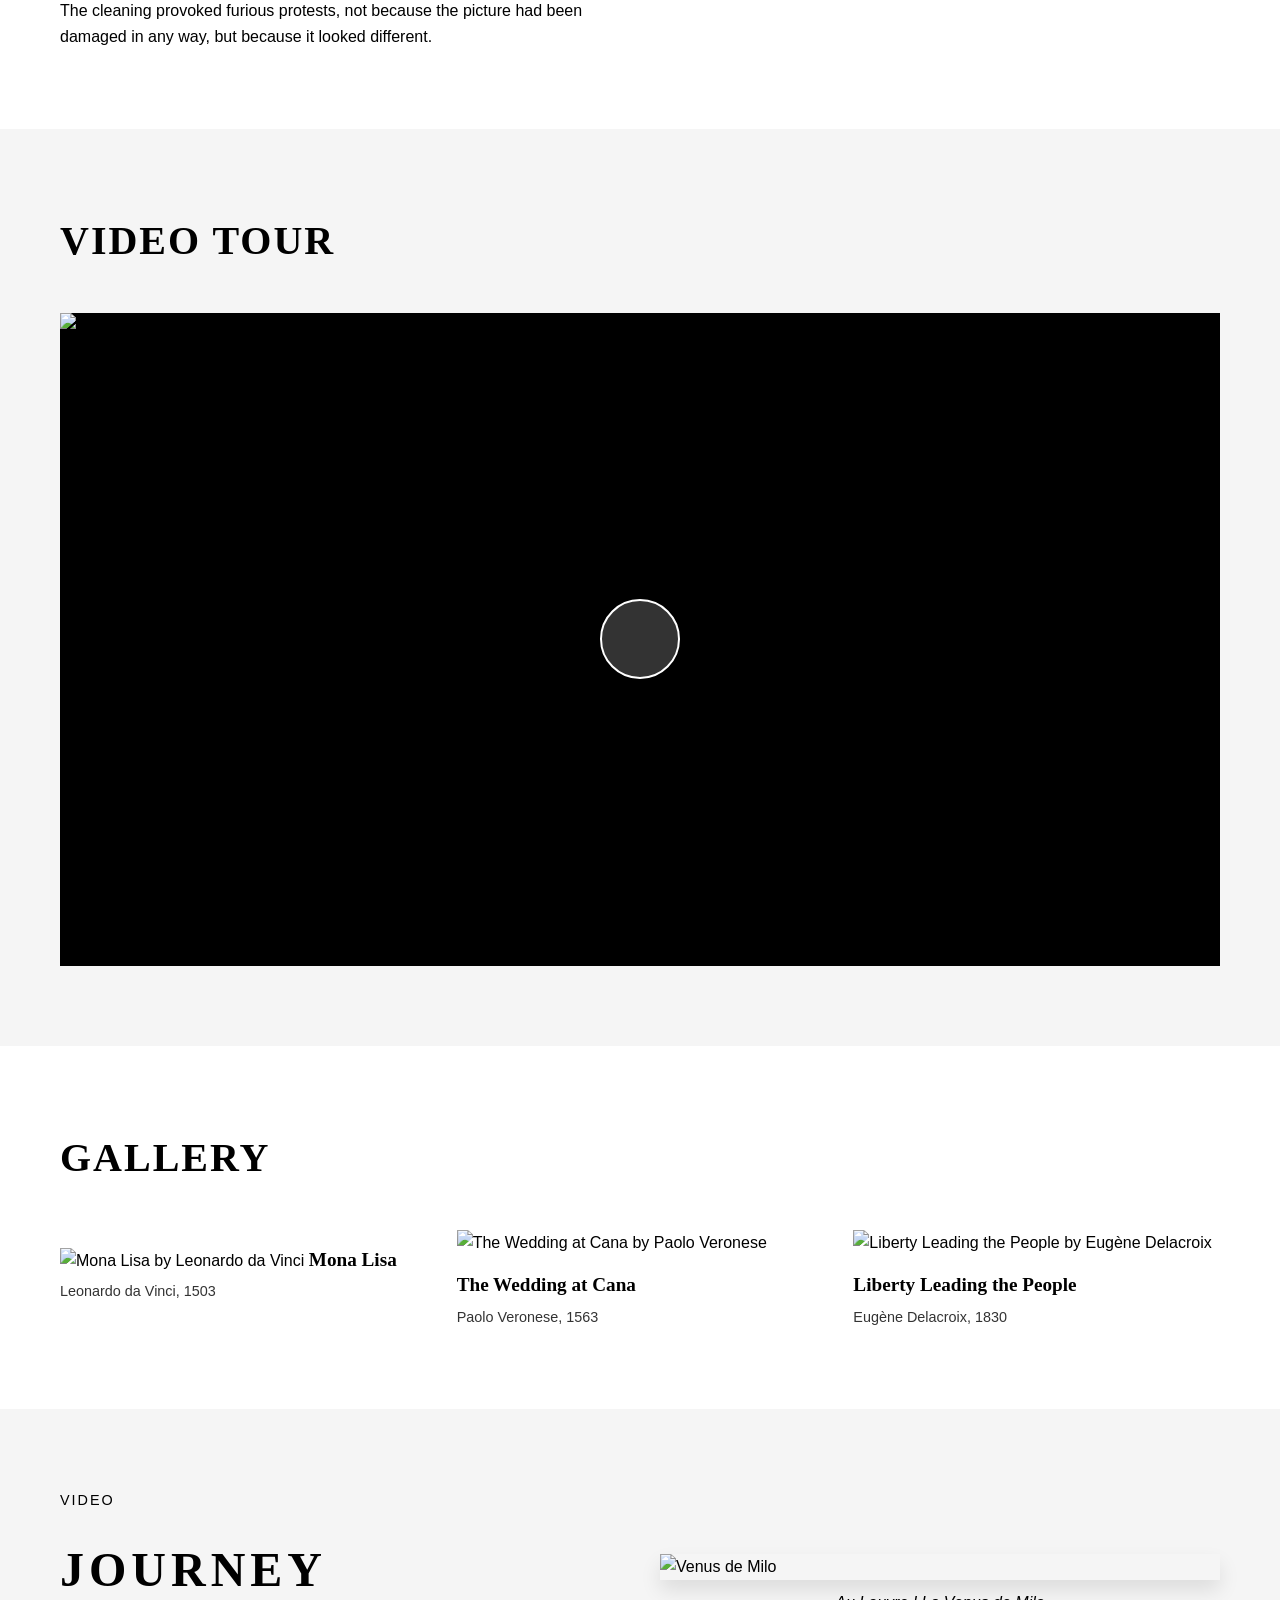
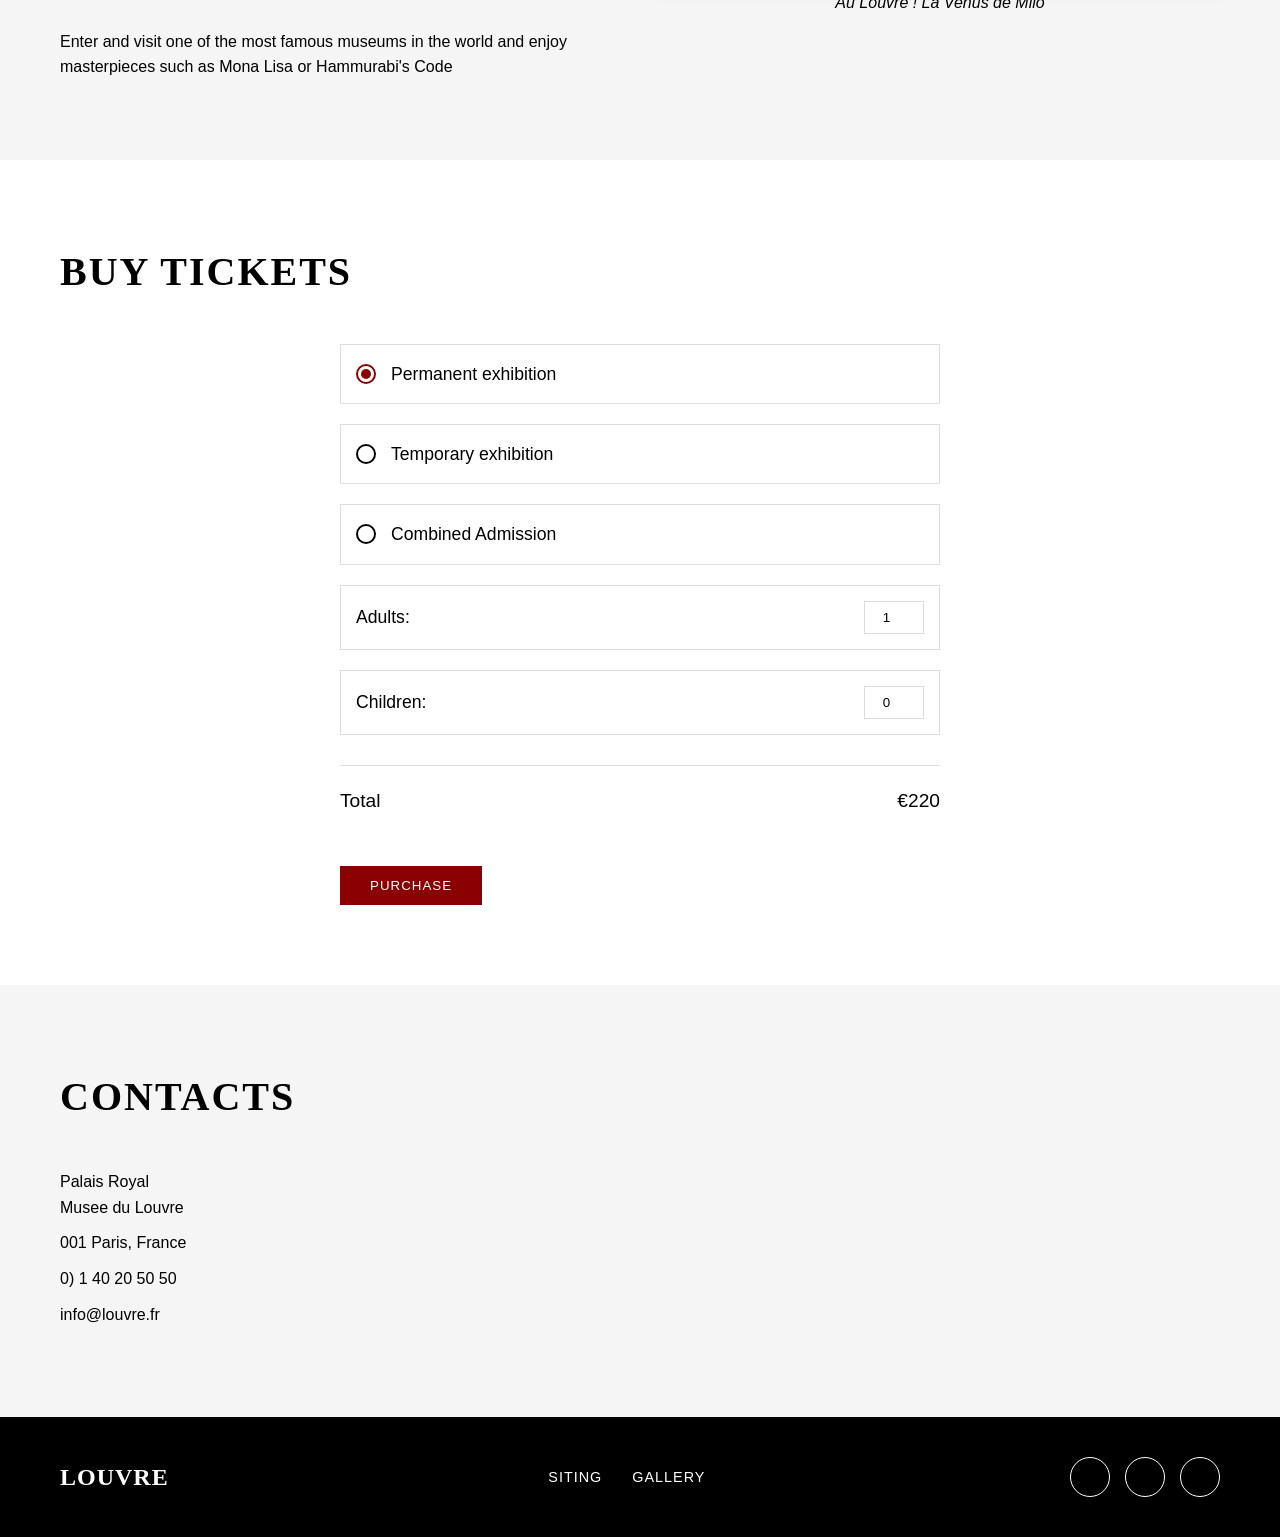
==== commit 2827044b: "fix: update index.html" ====
--- a/museum/index.html
+++ b/museum/index.html
@@ -28,7 +28,7 @@
             <div class="header__hero">
                 <h1 class="hero__title">WELCOME<br>TO THE LOUVRE</h1>
                 <p class="hero__subtitle">From the castle to the museum</p>
-                <button class="btn btn--primary">Discover the Louvre</button>
+                <button class="btn btn--primary"><a href= https://www.google.com/maps/@48.8618159,2.3366818,3a,75y,81.55h,73.4t/data=!3m7!1e1!3m5!1sAF1QipOVxZQuSy3Bx9T_HpH_7FtBHDTXvI6SF-A10ocT!2e10!3e12!7i5472!8i2736>Discover the Louvre</a></button>
                 <div class="slider-controls">
                     <span class="slider__counter">01 | 05</span>
                     <div class="slider__arrows">
--- a/museum/style.css
+++ b/museum/style.css
@@ -1,5 +1,4 @@
 /* Base styles */
-
 :root {
     --primary-color: #000;
     --secondary-color: #333;
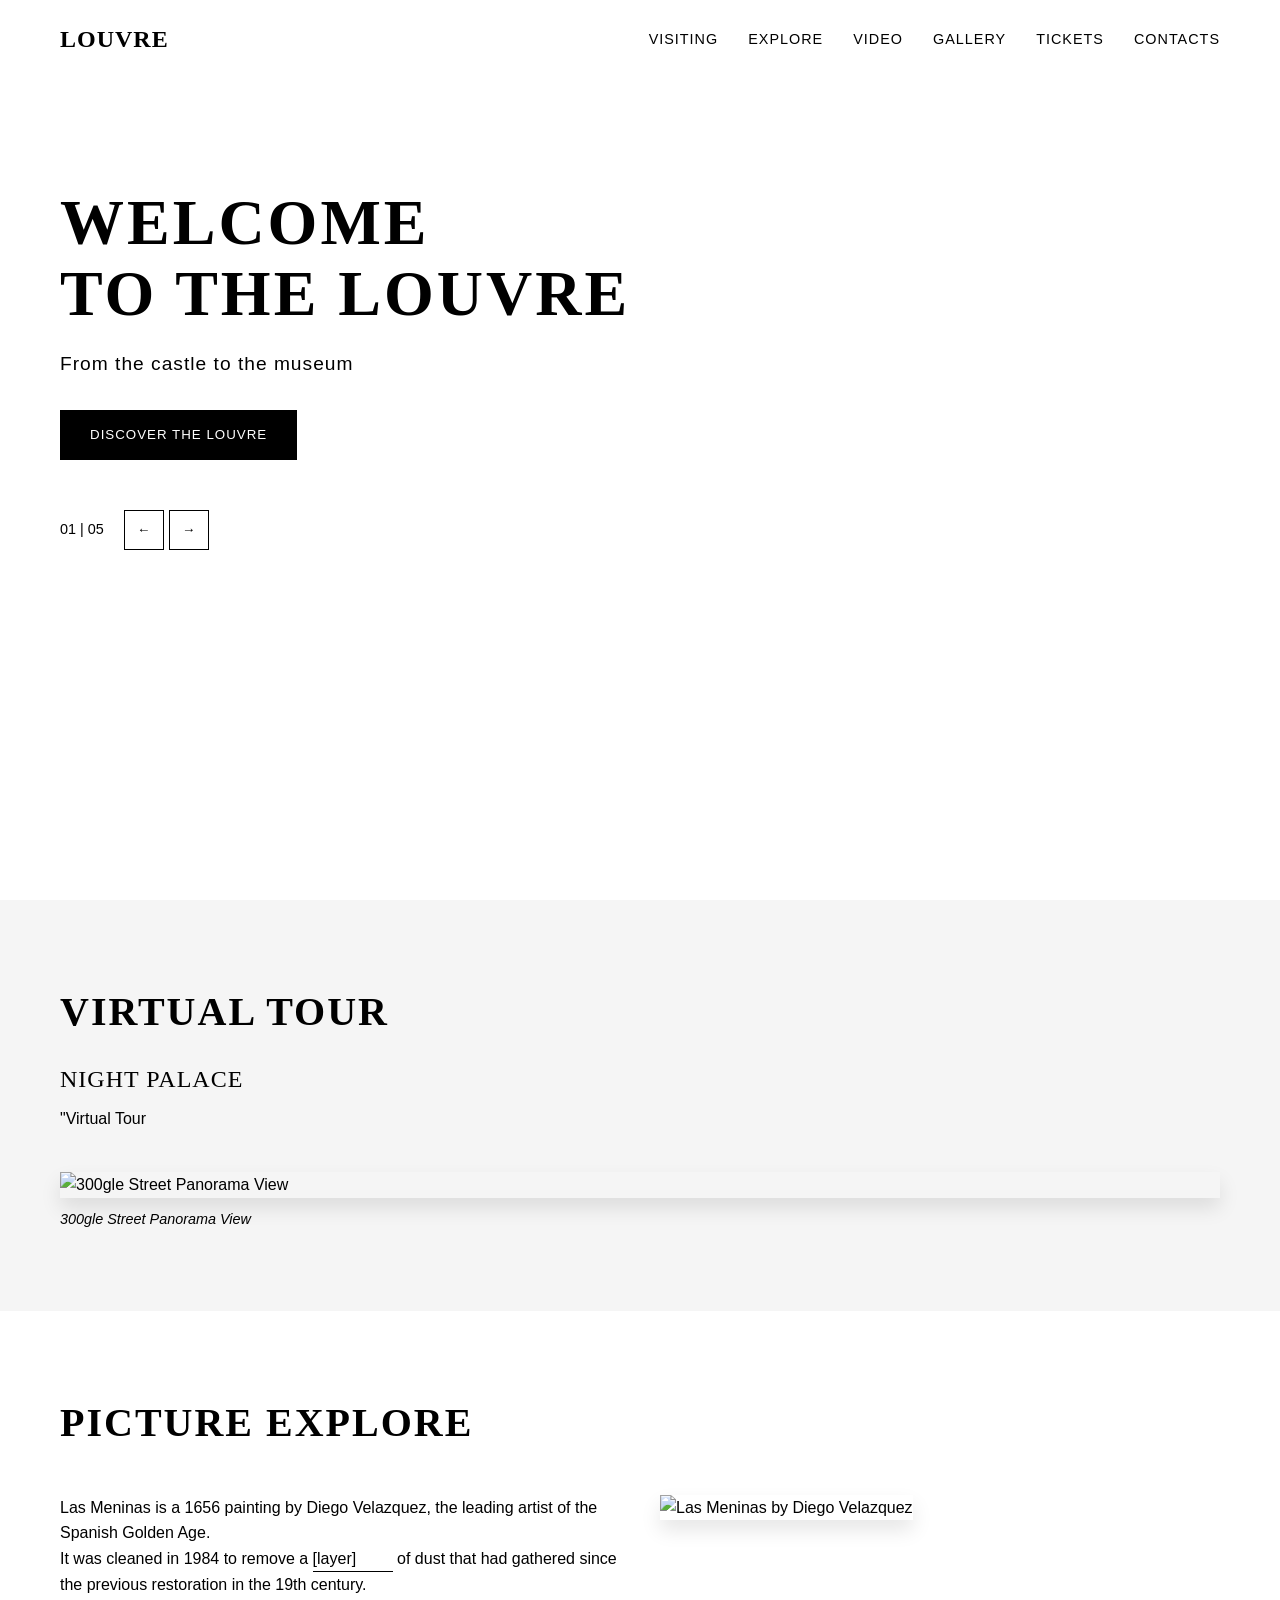
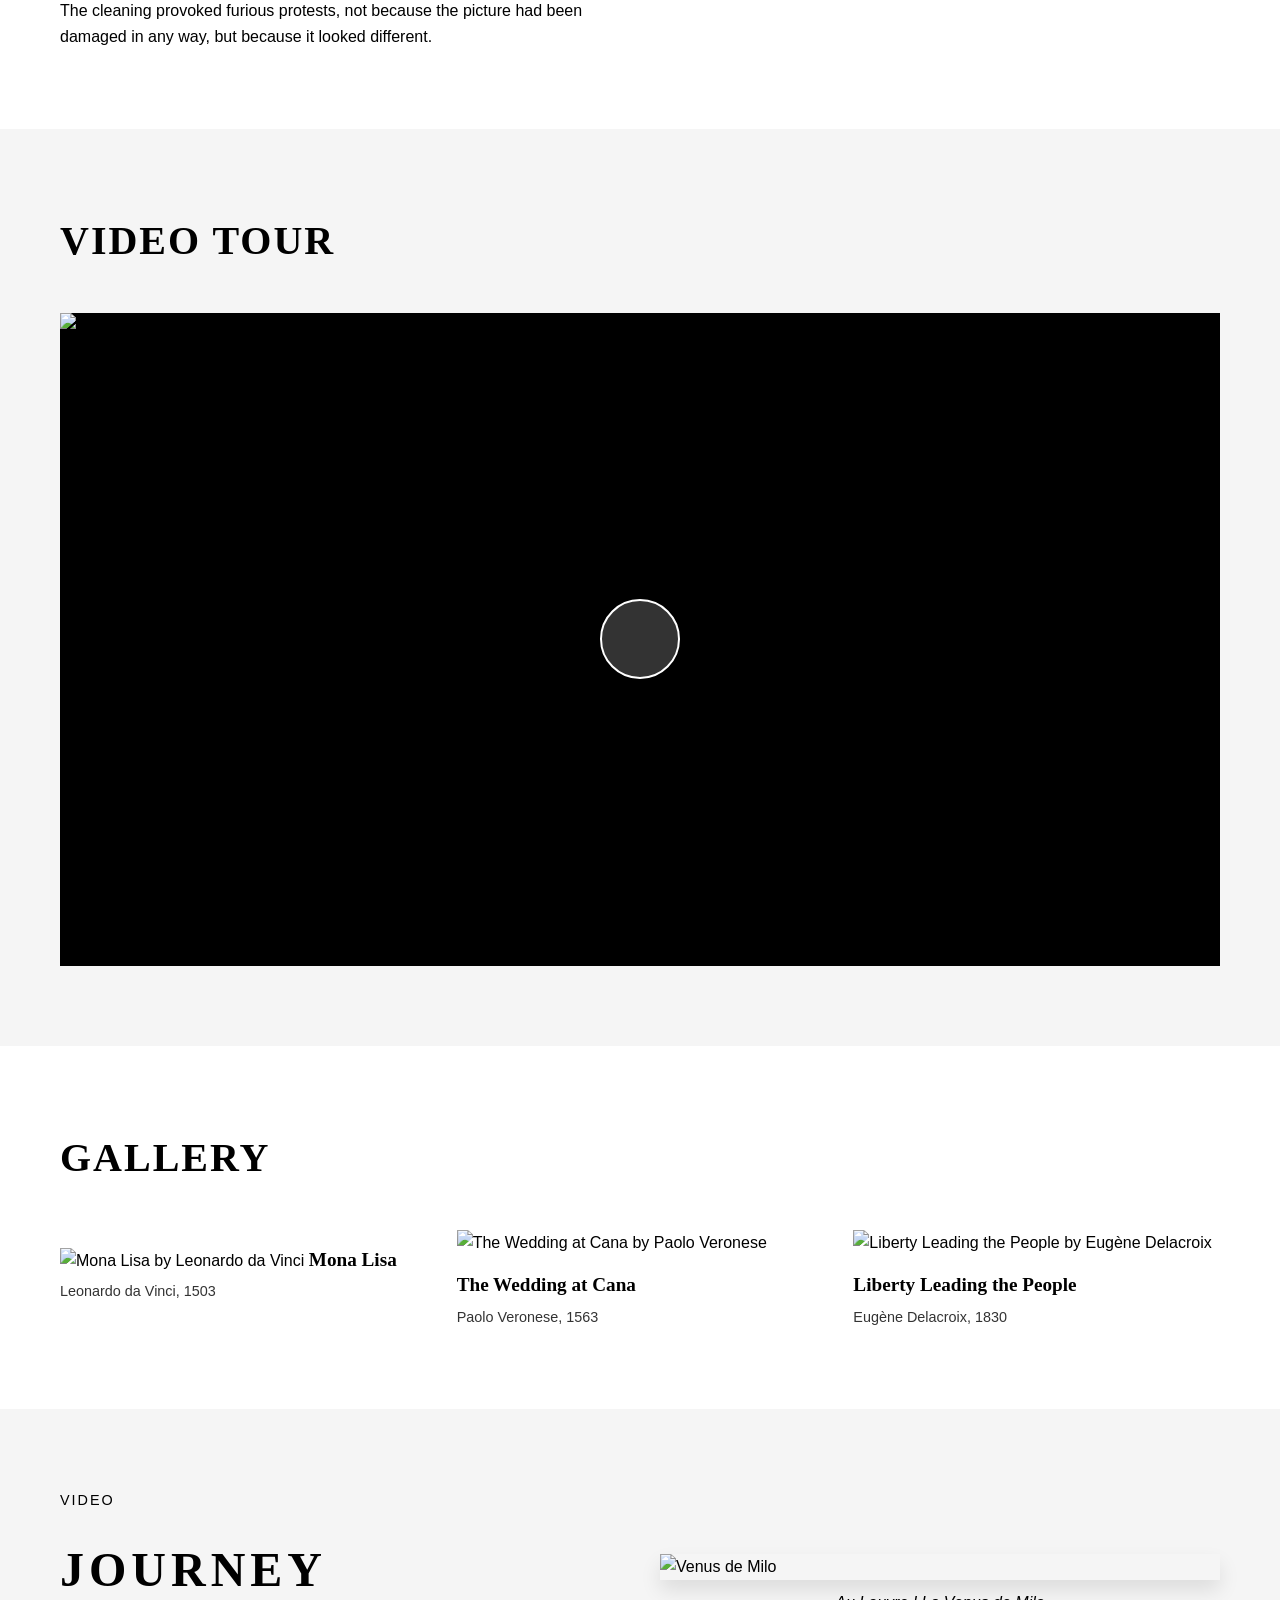
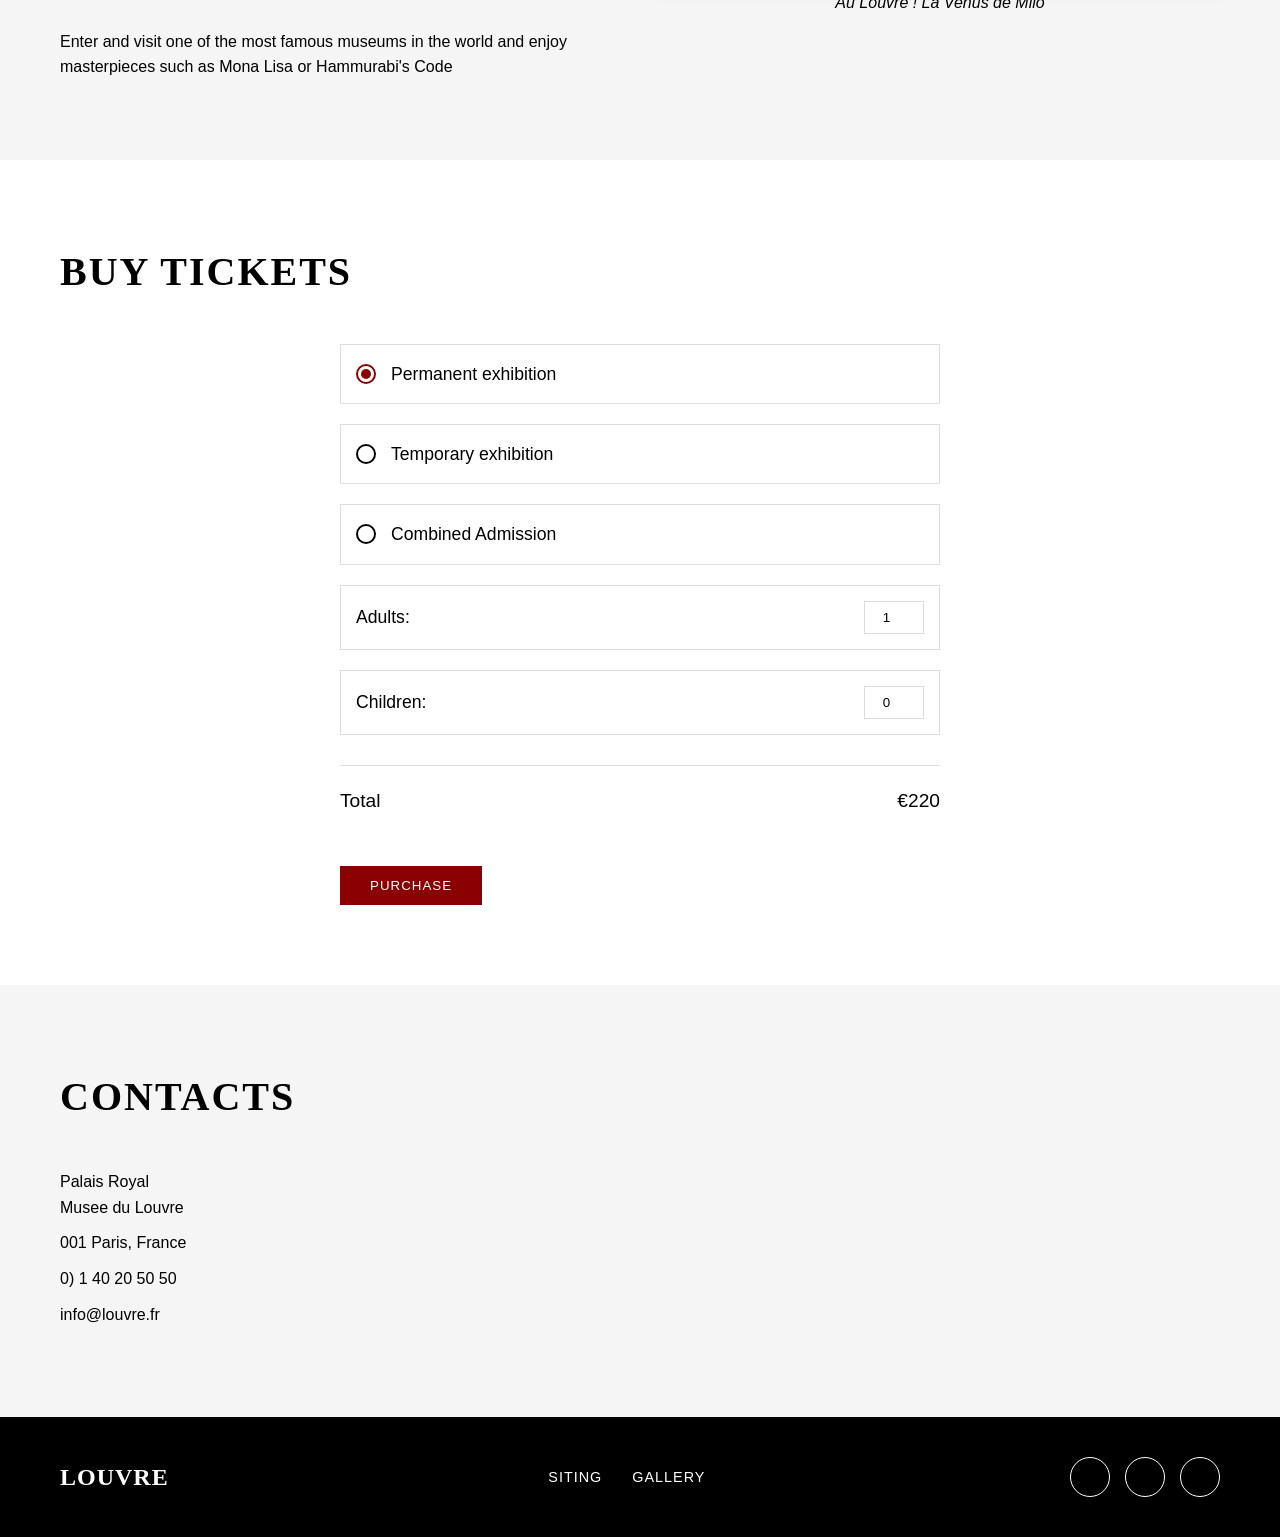
==== commit 1057fb2d: "fix: update index.html" ====
--- a/museum/index.html
+++ b/museum/index.html
@@ -28,7 +28,7 @@
             <div class="header__hero">
                 <h1 class="hero__title">WELCOME<br>TO THE LOUVRE</h1>
                 <p class="hero__subtitle">From the castle to the museum</p>
-                <button class="btn btn--primary"><a href= https://www.google.com/maps/@48.8618159,2.3366818,3a,75y,81.55h,73.4t/data=!3m7!1e1!3m5!1sAF1QipOVxZQuSy3Bx9T_HpH_7FtBHDTXvI6SF-A10ocT!2e10!3e12!7i5472!8i2736>Discover the Louvre</a></button>
+                <button class="btn btn--primary color-red"><a href= https://www.google.com/maps/@48.8618159,2.3366818,3a,75y,81.55h,73.4t/data=!3m7!1e1!3m5!1sAF1QipOVxZQuSy3Bx9T_HpH_7FtBHDTXvI6SF-A10ocT!2e10!3e12!7i5472!8i2736>Discover the Louvre</a></button>
                 <div class="slider-controls">
                     <span class="slider__counter">01 | 05</span>
                     <div class="slider__arrows">
--- a/museum/style.css
+++ b/museum/style.css
@@ -1,4 +1,12 @@
 /* Base styles */
+a {
+    color: white;
+    text-decoration: none;
+}
+.color-red {
+  background-color: #710707;
+height: 50px;
+}
 :root {
     --primary-color: #000;
     --secondary-color: #333;
